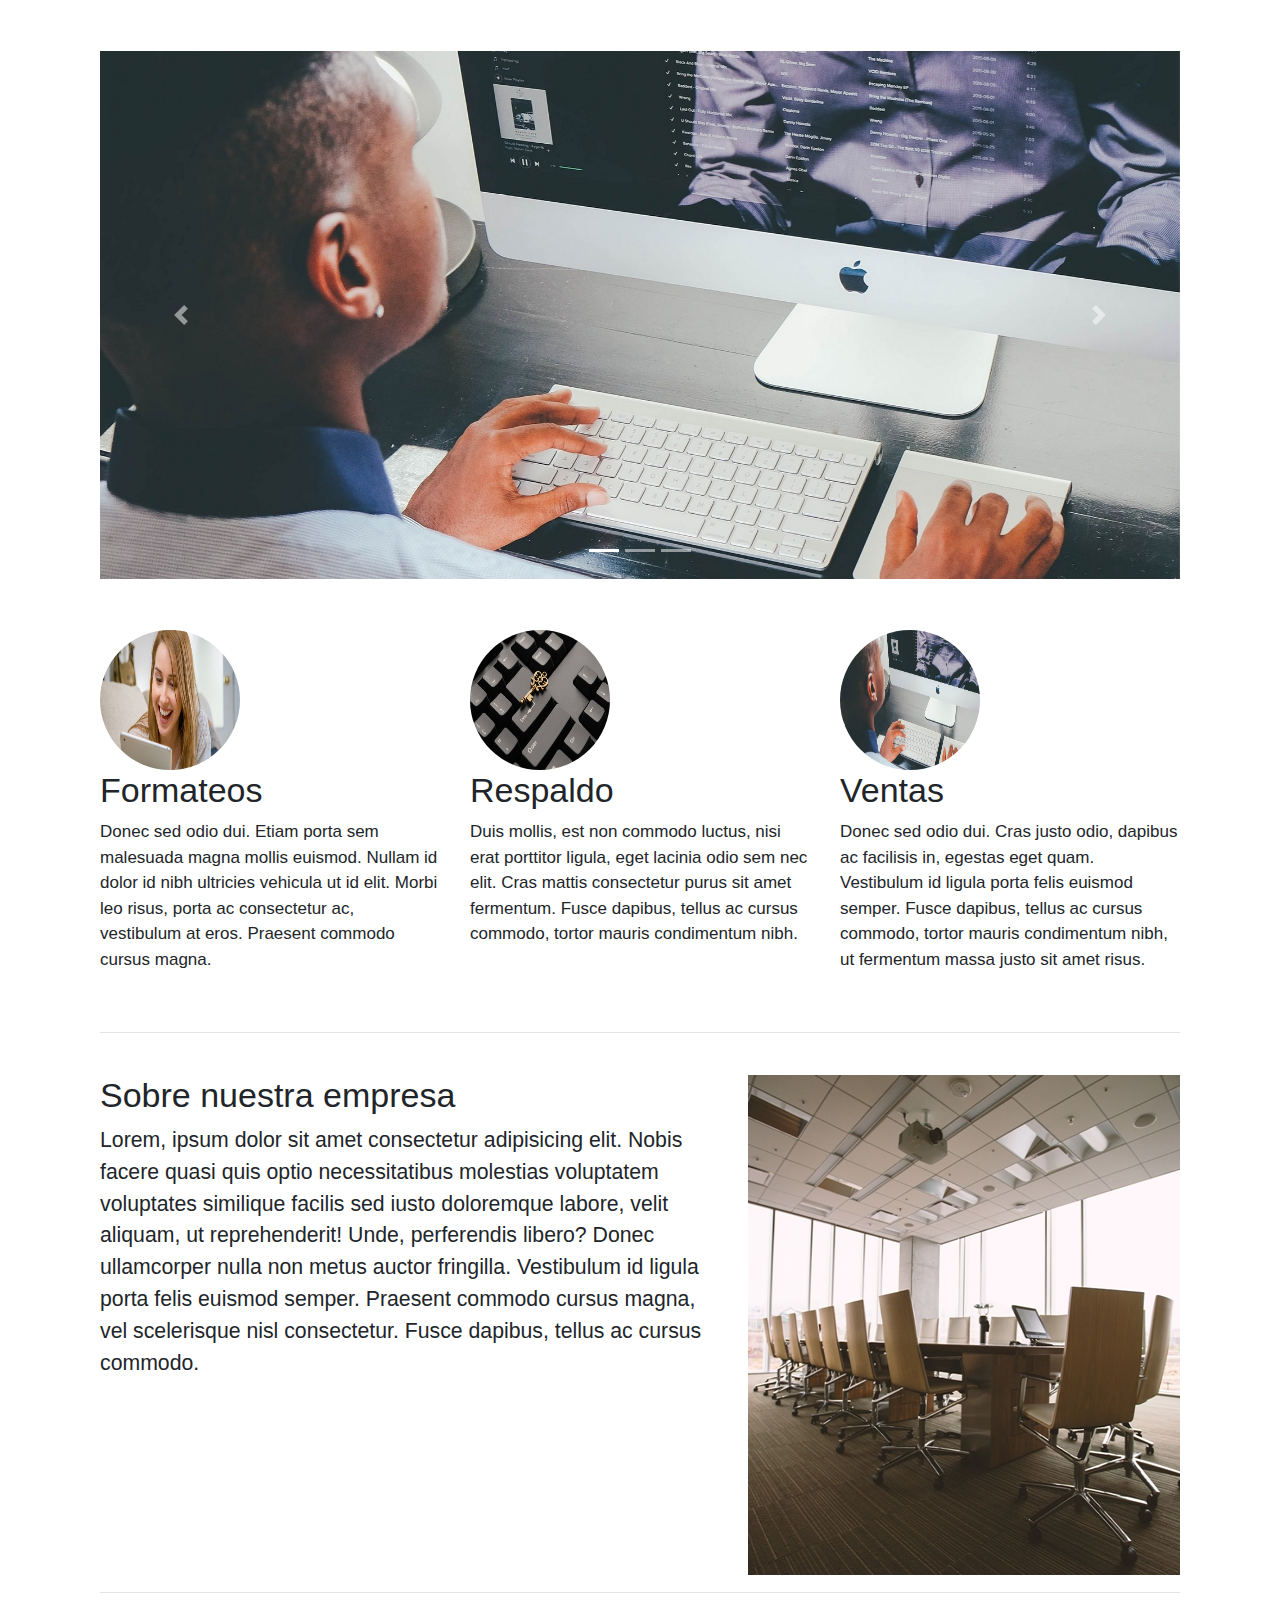
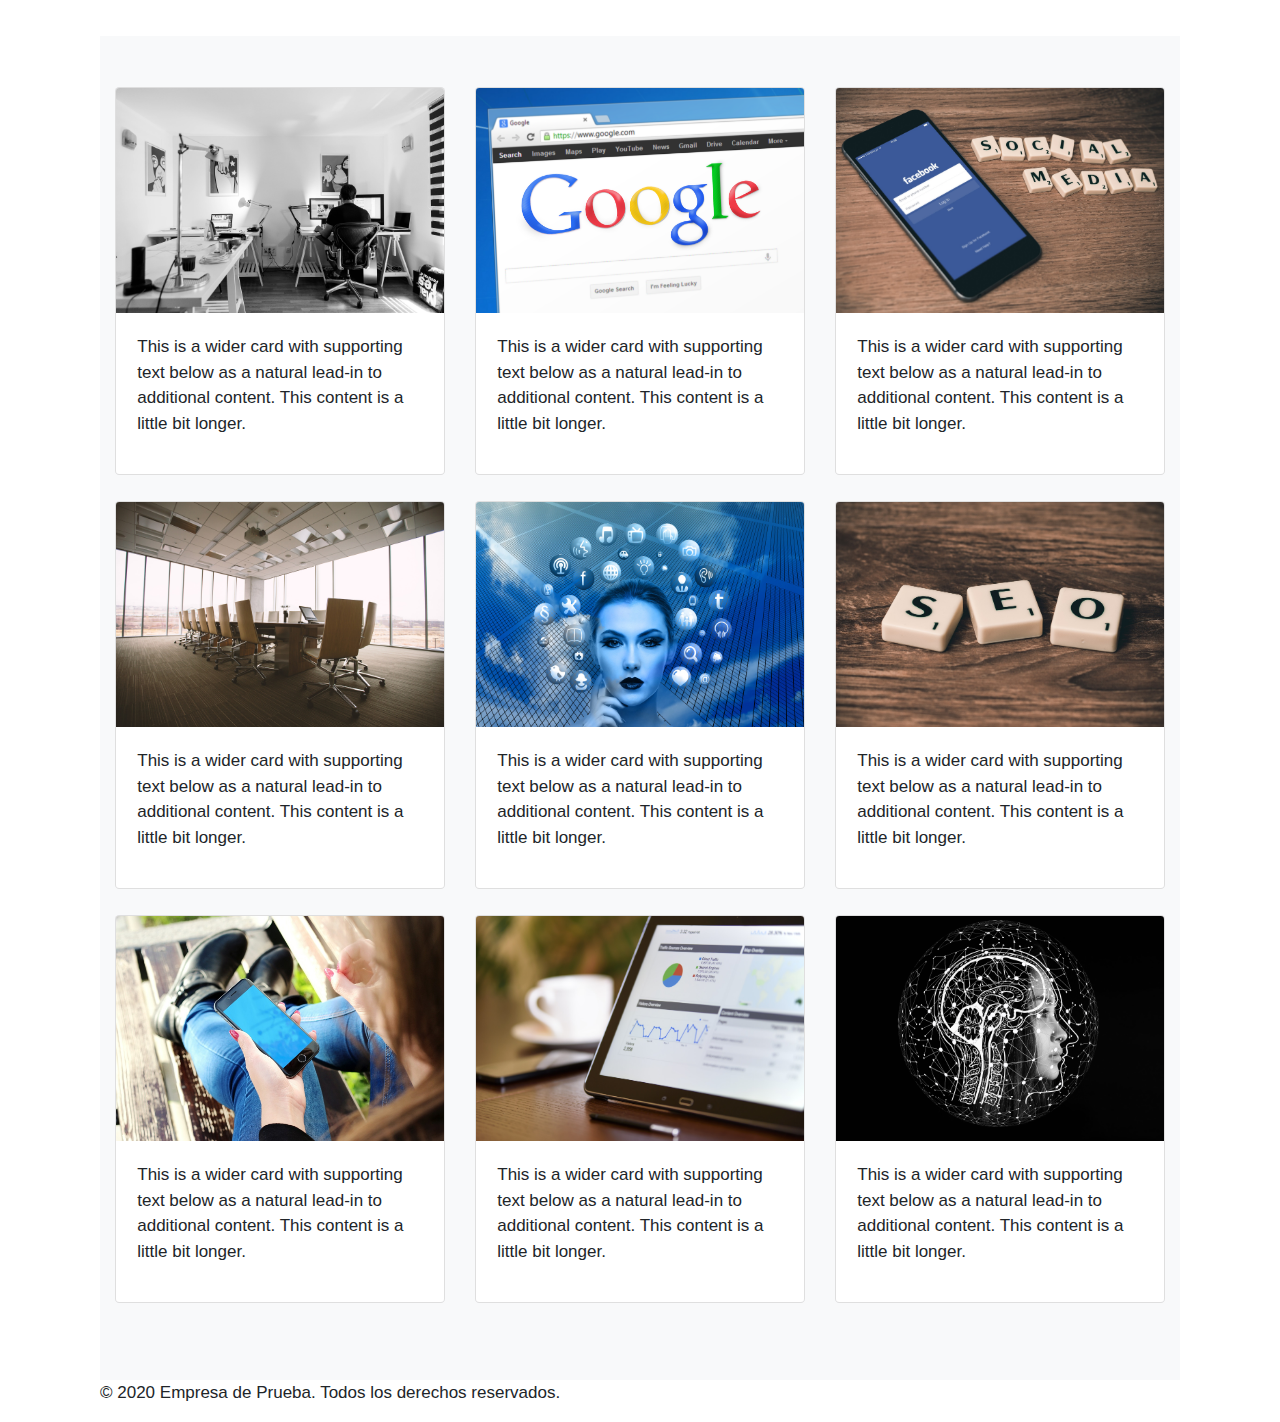
==== OnePage/index.html @ 89d84ac0 "onepage" ====
<html lang="en">
    <head>

        <meta charset="utf-8">
        <meta name="viewport" content="width=device-width, initial-scale=1, shrink-to-fit=no">
        <meta name="description" content="">
        <meta name="author" content="">
        <link rel="stylesheet" href="css/normalize.css">
        <link rel="stylesheet" href="css/style.css">
        <link rel="stylesheet" href="css/footer.css">
        <link rel="stylesheet" href="Bootstrap/bootstrap.min.css">

        <title>Empresa de prueba</title>

        <link rel="canonical" href="">

    </head>

  <body>

    <br><br>
    <main role="main container">     

      <div id="myCarousel" class="carousel slide container" data-ride="carousel">       
      <div class="container marketing">


        <!-- BANNER -->
        <div id="carouselExampleIndicators" class="carousel slide" data-ride="carousel">
            <ol class="carousel-indicators">
            <li data-target="#carouselExampleIndicators" data-slide-to="0" class="active"></li>
            <li data-target="#carouselExampleIndicators" data-slide-to="1"></li>
            <li data-target="#carouselExampleIndicators" data-slide-to="2"></li>
            </ol>
            <div class="carousel-inner">
            <div class="carousel-item active">
                <img src="images/banner_1.jpg" class="d-block w-100" alt="...">
            </div>
            <div class="carousel-item">
                <img src="images/banner_2.jpg" class="d-block w-100" alt="...">
            </div>
            <div class="carousel-item">
                <img src="images/banner_3.jpg" class="d-block w-100" alt="...">
            </div>
            </div>

            <a class="carousel-control-prev" href="#carouselExampleIndicators" role="button" data-slide="prev">
            <span class="carousel-control-prev-icon" aria-hidden="true"></span>
            <span class="sr-only">Previous</span>
            </a>
            <a class="carousel-control-next" href="#carouselExampleIndicators" role="button" data-slide="next">
            <span class="carousel-control-next-icon" aria-hidden="true"></span>
            <span class="sr-only">Next</span>
            </a>
        </div>

        <br><br>

        <!--columnas -->
        <div class="row">
          <div class="col-lg-4">
            <img class="rounded-circle" src="images/banner_3.jpg" alt="Generic placeholder image" width="140" height="140">
            <h2>Formateos</h2>
            <p>Donec sed odio dui. Etiam porta sem malesuada magna mollis euismod. Nullam id dolor id nibh ultricies vehicula ut id elit. Morbi leo risus, porta ac consectetur ac, vestibulum at eros. Praesent commodo cursus magna.</p>
          </div>
          <div class="col-lg-4">
            <img class="rounded-circle" src="images/banner_2.jpg" alt="Generic placeholder image" width="140" height="140">
            <h2>Respaldo</h2>
            <p>Duis mollis, est non commodo luctus, nisi erat porttitor ligula, eget lacinia odio sem nec elit. Cras mattis consectetur purus sit amet fermentum. Fusce dapibus, tellus ac cursus commodo, tortor mauris condimentum nibh.</p>
          </div>
          <div class="col-lg-4">
            <img class="rounded-circle" src="images/banner_1.jpg" alt="Generic placeholder image" width="140" height="140">
            <h2>Ventas</h2>
            <p>Donec sed odio dui. Cras justo odio, dapibus ac facilisis in, egestas eget quam. Vestibulum id ligula porta felis euismod semper. Fusce dapibus, tellus ac cursus commodo, tortor mauris condimentum nibh, ut fermentum massa justo sit amet risus.</p>
          </div>
        </div>


        <br>

        <hr class="featurette-divider">
        <br>


        <div class="row featurette">
          <div class="col-md-7">
            <h2 class="featurette-heading">Sobre nuestra empresa</h2>
            <p class="lead">Lorem, ipsum dolor sit amet consectetur adipisicing elit. Nobis facere quasi quis optio necessitatibus molestias voluptatem voluptates similique facilis sed iusto doloremque labore, velit aliquam, ut reprehenderit! Unde, perferendis libero? Donec ullamcorper nulla non metus auctor fringilla. Vestibulum id ligula porta felis euismod semper. Praesent commodo cursus magna, vel scelerisque nisl consectetur. Fusce dapibus, tellus ac cursus commodo.</p>
          </div>
          <div class="col-md-5">
            <img class="featurette-image img-fluid mx-auto" data-src="holder.js/500x500/auto" alt="500x500" src="images/empresa.jpg" data-holder-rendered="true" style="width: 500px; height: 500px;">
          </div>
        </div>

        <hr class="featurette-divider">

        <br>

        <!--imagenes-->
        
        <div class="album py-5 bg-light">
            <div class="container">
    
              <div class="row">
                <div class="col-md-4">
                  <div class="card mb-4 box-shadow">
                    <img class="card-img-top" alt="Thumbnail [100%x225]" style="height: 225px; width: 100%; display: block;" src="images/album/1.jpg" data-holder-rendered="true">
                    <div class="card-body">
                      <p class="card-text">This is a wider card with supporting text below as a natural lead-in to additional content. This content is a little bit longer.</p>
                      <div class="d-flex justify-content-between align-items-center">
                        <div class="btn-group">
                        </div>
                      </div>
                    </div>
                  </div>
                </div>
                <div class="col-md-4">
                  <div class="card mb-4 box-shadow">
                    <img class="card-img-top"  alt="Thumbnail [100%x225]" src="images/album/2.png" data-holder-rendered="true" style="height: 225px; width: 100%; display: block;">
                    <div class="card-body">
                      <p class="card-text">This is a wider card with supporting text below as a natural lead-in to additional content. This content is a little bit longer.</p>
                      <div class="d-flex justify-content-between align-items-center">
                        <div class="btn-group">
                        </div>
                      </div>
                    </div>
                  </div>
                </div>
                <div class="col-md-4">
                  <div class="card mb-4 box-shadow">
                    <img class="card-img-top"  alt="Thumbnail [100%x225]" src="images/album/3.jpg" data-holder-rendered="true" style="height: 225px; width: 100%; display: block;">
                    <div class="card-body">
                      <p class="card-text">This is a wider card with supporting text below as a natural lead-in to additional content. This content is a little bit longer.</p>
                      <div class="d-flex justify-content-between align-items-center">
                        <div class="btn-group">
                        </div>
                      </div>
                    </div>
                  </div>
                </div>
    
                <div class="col-md-4">
                  <div class="card mb-4 box-shadow">
                    <img class="card-img-top" alt="Thumbnail [100%x225]" src="images/album/4.jpg" data-holder-rendered="true" style="height: 225px; width: 100%; display: block;">
                    <div class="card-body">
                      <p class="card-text">This is a wider card with supporting text below as a natural lead-in to additional content. This content is a little bit longer.</p>
                      <div class="d-flex justify-content-between align-items-center">
                        <div class="btn-group">
                        </div>
                      </div>
                    </div>
                  </div>
                </div>
                <div class="col-md-4">
                  <div class="card mb-4 box-shadow">
                    <img class="card-img-top" alt="Thumbnail [100%x225]" src="images/album/5.jpg" data-holder-rendered="true" style="height: 225px; width: 100%; display: block;">
                    <div class="card-body">
                      <p class="card-text">This is a wider card with supporting text below as a natural lead-in to additional content. This content is a little bit longer.</p>
                      <div class="d-flex justify-content-between align-items-center">
                        <div class="btn-group">
                        </div>
                      </div>
                    </div>
                  </div>
                </div>
                <div class="col-md-4">
                  <div class="card mb-4 box-shadow">
                    <img class="card-img-top" alt="Thumbnail [100%x225]" src="images/album/6.jpg" data-holder-rendered="true" style="height: 225px; width: 100%; display: block;">
                    <div class="card-body">
                      <p class="card-text">This is a wider card with supporting text below as a natural lead-in to additional content. This content is a little bit longer.</p>
                      <div class="d-flex justify-content-between align-items-center">
                        <div class="btn-group">
                        </div>
                      </div>
                    </div>
                  </div>
                </div>
    
                <div class="col-md-4">
                  <div class="card mb-4 box-shadow">
                    <img class="card-img-top"  alt="Thumbnail [100%x225]" src="images/album/7.jpg" data-holder-rendered="true" style="height: 225px; width: 100%; display: block;">
                    <div class="card-body">
                      <p class="card-text">This is a wider card with supporting text below as a natural lead-in to additional content. This content is a little bit longer.</p>
                      <div class="d-flex justify-content-between align-items-center">
                        <div class="btn-group">
                        </div>
                      </div>
                    </div>
                  </div>
                </div>
                <div class="col-md-4">
                  <div class="card mb-4 box-shadow">
                    <img class="card-img-top"  alt="Thumbnail [100%x225]" src="images/album/8.jpg" data-holder-rendered="true" style="height: 225px; width: 100%; display: block;">
                    <div class="card-body">
                      <p class="card-text">This is a wider card with supporting text below as a natural lead-in to additional content. This content is a little bit longer.</p>
                      <div class="d-flex justify-content-between align-items-center">
                        <div class="btn-group">
                        </div>
                      </div>
                    </div>
                  </div>
                </div>
                <div class="col-md-4">
                  <div class="card mb-4 box-shadow">
                    <img class="card-img-top" alt="Thumbnail [100%x225]" src="images/album/9.jpg" data-holder-rendered="true" style="height: 225px; width: 100%; display: block;">
                    <div class="card-body">
                      <p class="card-text">This is a wider card with supporting text below as a natural lead-in to additional content. This content is a little bit longer.</p>
                      <div class="d-flex justify-content-between align-items-center">
                        <div class="btn-group">
                        </div>
                      </div>
                    </div>
                  </div>
                </div>
              </div>
            </div>
          </div>



      </div><!-- container -->

      <!-- FOOTER -->
      <footer class="container">
        <p>© 2020 Empresa de Prueba. Todos los derechos reservados. </p>
      </footer>
    </main>
  

<svg xmlns="http://www.w3.org/2000/svg" width="500" height="500" viewBox="0 0 500 500" preserveAspectRatio="none" style="display: none; visibility: hidden; position: absolute; top: -100%; left: -100%;"><defs><style type="text/css"></style></defs><text x="0" y="25" style="font-weight:bold;font-size:25pt;font-family:Arial, Helvetica, Open Sans, sans-serif">500x500</text></svg></body></html>
---- OnePage/css/style.css ----
@import url('https://fonts.googleapis.com/css?family=Oswald&display=swap'); /* Importa un tipo de letra desde la web */

html
{
    font-size: 17px;
}

#tabla /* El símbolo '#' es para referirse a identificadores */
{
    color: blue;
}


.carta {
    box-shadow: 0 4px 8px 0 rgba(0, 0, 0, 0.2);
    transition: 0.3s;
    padding: 30px;
    background-color: white;
    margin-bottom: 30px;
    
  }

  .carta:hover {
    box-shadow: 2px 10px 16px 2px rgba(0, 0, 0, 0.2);
  }

  .imagen-en-carta{
    padding: 30px;
    background-color: white;
    border:1px solid red;
  }

.fondo-gris{
    background-color: rgb(241, 241, 241);
}

.centrar
{
    display: flex;
    justify-content: center;
    align-items: center;
} 


#categorias > div{
    align-items: center;
}

.margen_seccion
{
    margin-bottom: 70px;
}


@media only screen and (min-width: 1600px) {
    .ancho
{
    width: 990px !important;
}

}

@media only screen and (min-width: 1201px) and (max-width:1599px) {
    .ancho
    {
        width: 700px !important;
    }
}

@media only screen and (min-width: 992px) and (max-width:1200px) {
    .ancho
    {
        width: 500px !important;
    }
}
---- OnePage/css/footer.css ----
.footerh
{
    margin-top:50px;
    background-image: url('../Images/abstract.png');
    background-repeat: no-repeat;
    width: 100%;
    height: 100px;
     
}

.texto_derecha
{
    text-align: right;
}
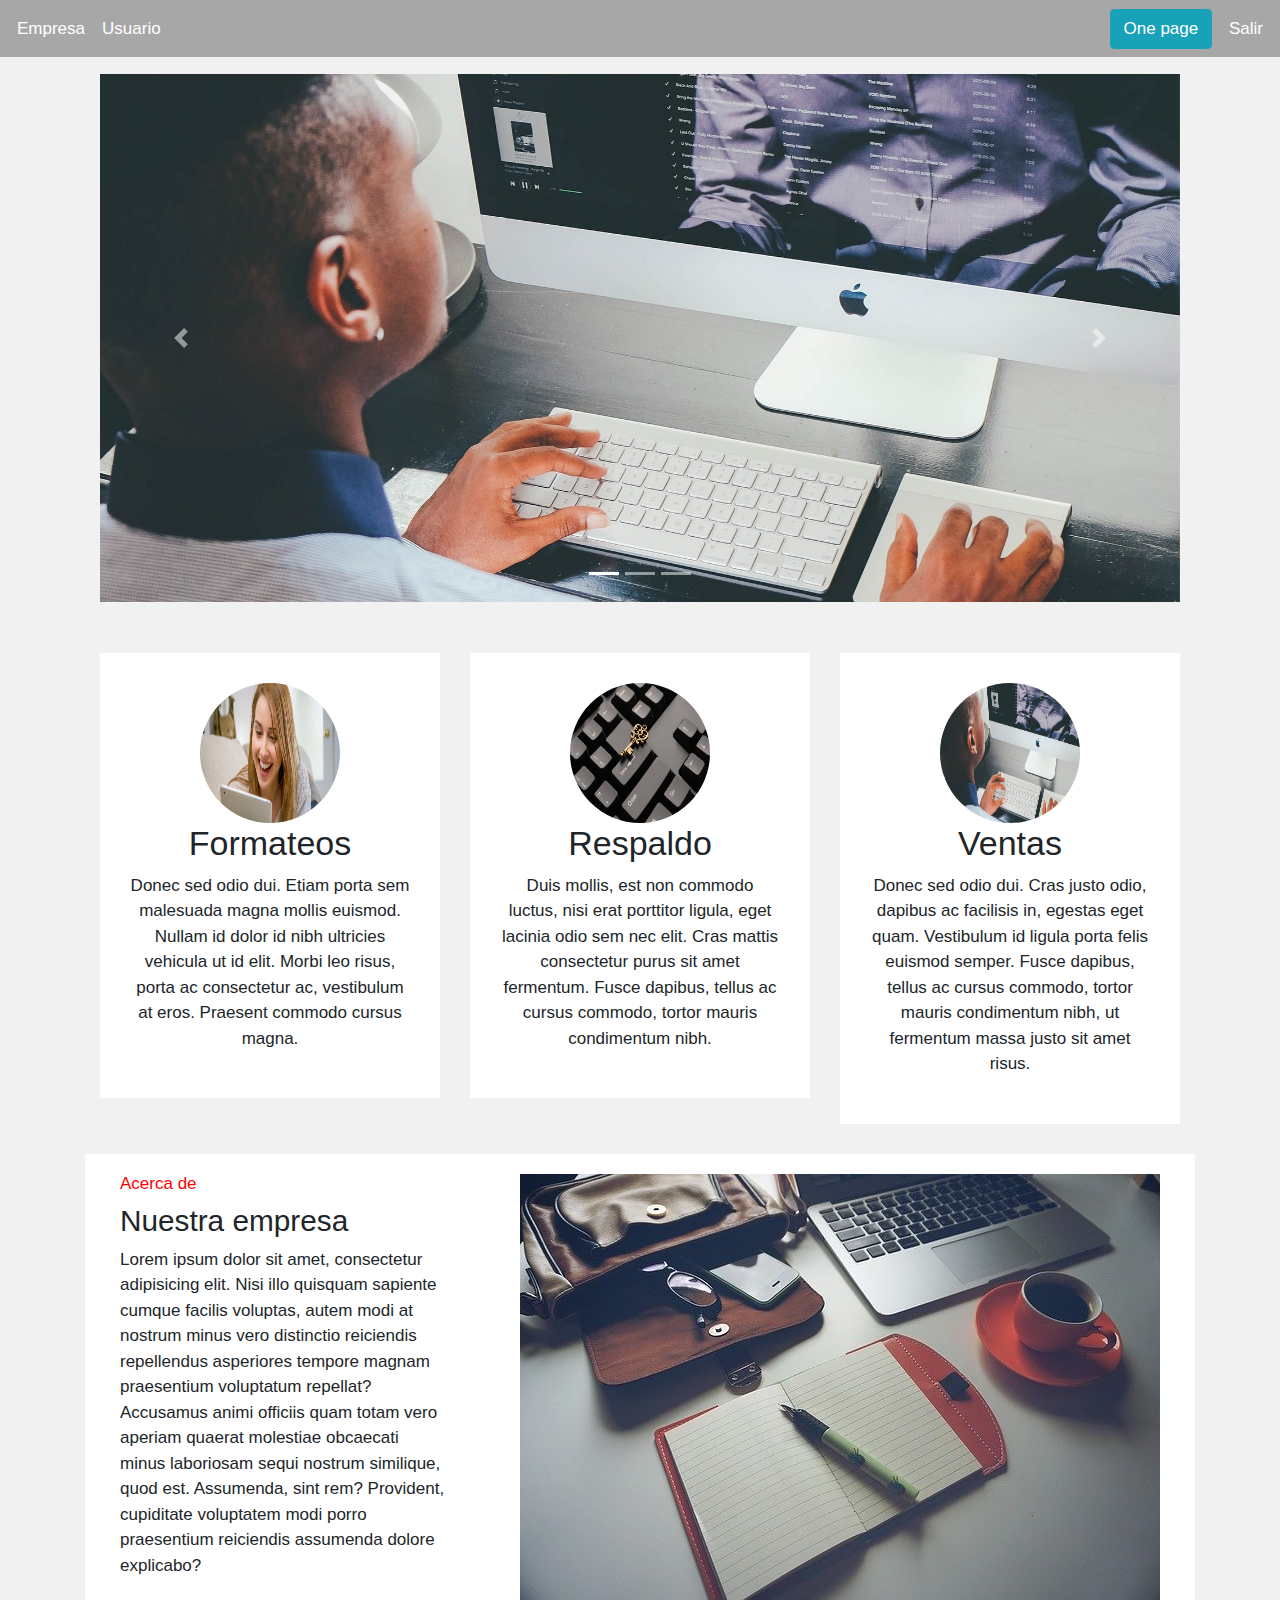
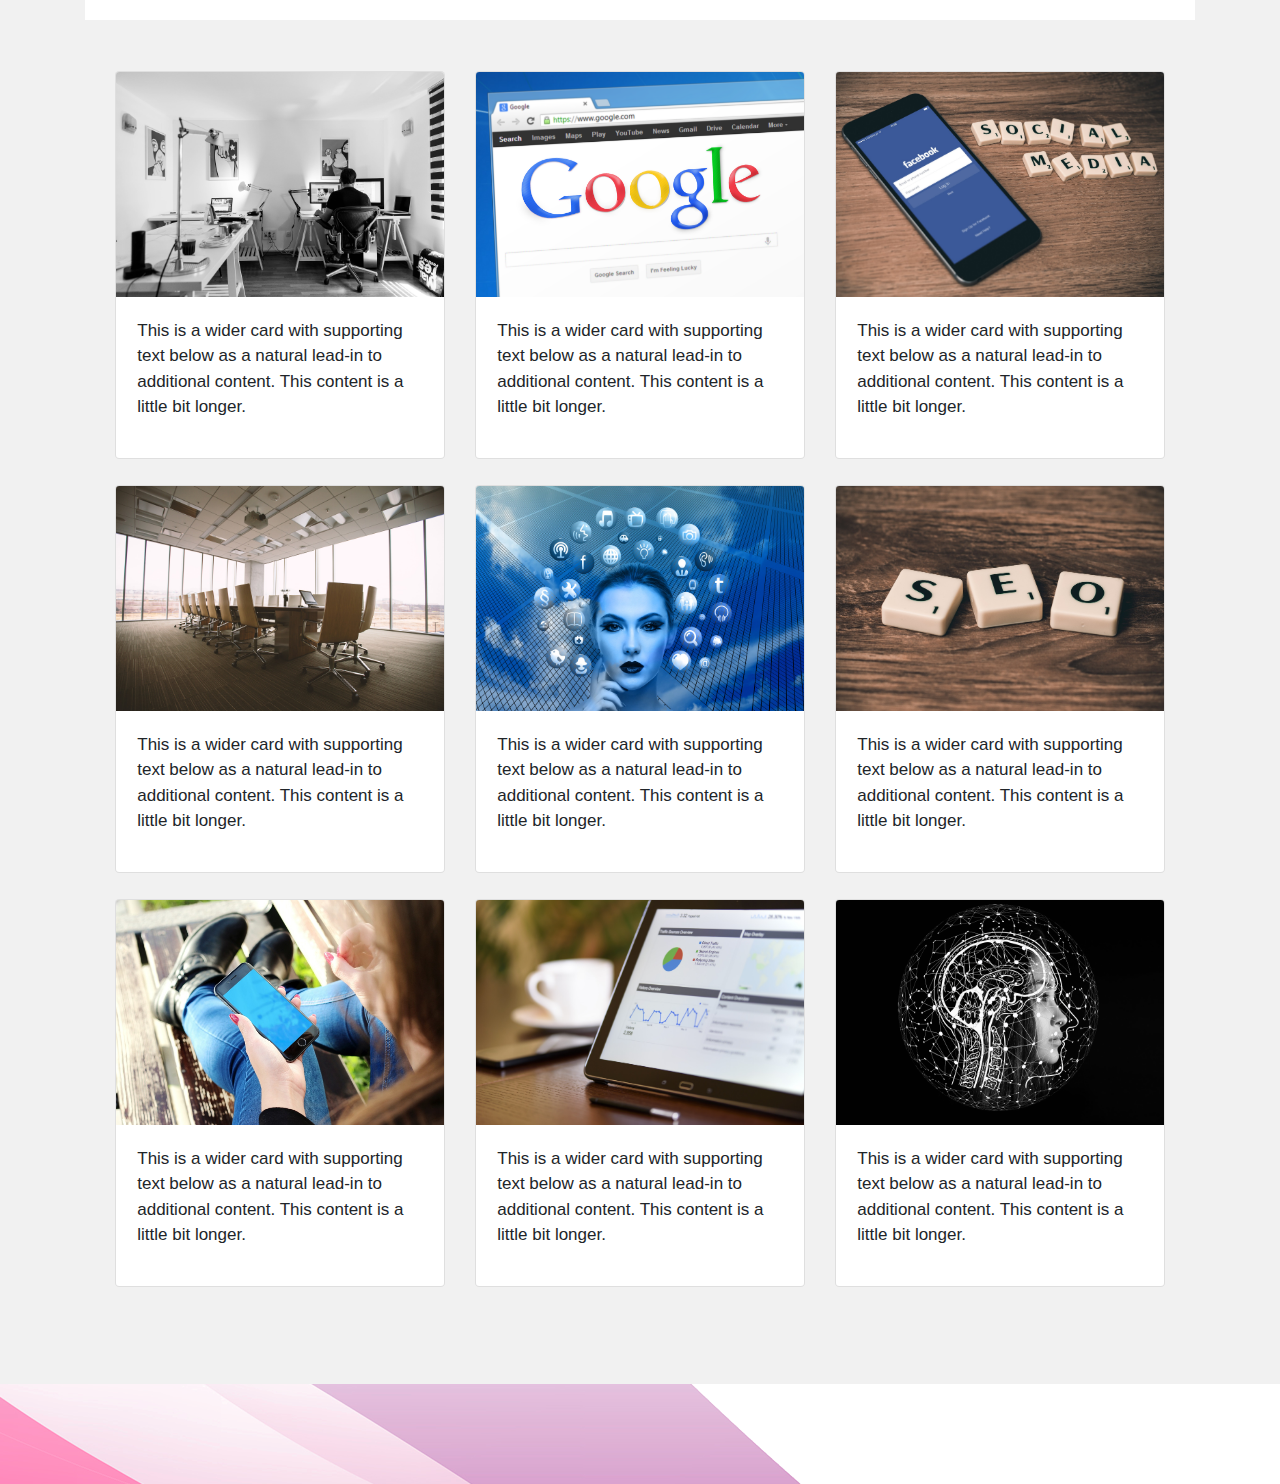
==== commit ba6ce756: "muuuuuchas cosas 1" ====
--- a/OnePage/index.html
+++ b/OnePage/index.html
@@ -5,11 +5,15 @@
         <meta name="viewport" content="width=device-width, initial-scale=1, shrink-to-fit=no">
         <meta name="description" content="">
         <meta name="author" content="">
-        <link rel="stylesheet" href="css/normalize.css">
-        <link rel="stylesheet" href="css/style.css">
-        <link rel="stylesheet" href="css/footer.css">
-        <link rel="stylesheet" href="Bootstrap/bootstrap.min.css">
-
+        <link rel="stylesheet" href="../css/normalize.css">
+        <link rel="stylesheet" href="../css/style.css">
+        <link rel="stylesheet" href="../css/footer.css">
+        <link rel="stylesheet" href="../Bootstrap/bootstrap.min.css">
+ <!--font awesome-->
+ <link rel="stylesheet" href="https://use.fontawesome.com/releases/v5.5.0/css/all.css"
+ integrity="sha384-B4dIYHKNBt8Bc12p+WXckhzcICo0wtJAoU8YZTY5qE0Id1GSseTk6S+L3BlXeVIU" crossorigin="anonymous">
+<link rel="stylesheet" href="https://use.fontawesome.com/releases/v5.5.0/css/all.css"
+ integrity="sha384-B4dIYHKNBt8Bc12p+WXckhzcICo0wtJAoU8YZTY5qE0Id1GSseTk6S+L3BlXeVIU" crossorigin="anonymous">
         <title>Empresa de prueba</title>
 
         <link rel="canonical" href="">
@@ -17,16 +21,38 @@
     </head>
 
   <body>
-
-    <br><br>
+<!-- Navegador-->
+<nav class="navbar navbar-expand-lg mb-3" style="background-color: rgb(167, 167, 167);">
+  <a class="nav-item mr-3" style="color: white !important" href="#">Empresa</a>
+  <button class="navbar-toggler" type="button" data-toggle="collapse" data-target="#navbarSupportedContent"
+    aria-controls="navbarSupportedContent" aria-expanded="false" aria-label="Toggle navigation">
+    <span class="navbar-toggler-icon"></span>
+  </button>
+
+  <div class="collapse navbar-collapse" id="navbarSupportedContent">
+    <ul class="navbar-nav mr-auto">
+      <li class="nav-item" style="color: white !important">
+        Usuario
+      </li>
+    </ul>
+    <form class="form-inline my-2 my-lg-0">
+      <a  href="../OnePage/index.html">
+        <button class="btn btn-info my-2 my-sm-0 mr-3" type="button">One page</button>
+      </a>
+      <a href="../index.html" style="color: white !important">Salir</a>
+      
+    </form>
+  </div>
+</nav>
+    
     <main role="main container">     
 
       <div id="myCarousel" class="carousel slide container" data-ride="carousel">       
-      <div class="container marketing">
+      <div class="container marketing mb-3">
 
 
         <!-- BANNER -->
-        <div id="carouselExampleIndicators" class="carousel slide" data-ride="carousel">
+        <div id="carouselExampleIndicators" class="carousel slide mb-5" data-ride="carousel">
             <ol class="carousel-indicators">
             <li data-target="#carouselExampleIndicators" data-slide-to="0" class="active"></li>
             <li data-target="#carouselExampleIndicators" data-slide-to="1"></li>
@@ -54,51 +80,64 @@
             </a>
         </div>
 
-        <br><br>
+       
 
         <!--columnas -->
         <div class="row">
-          <div class="col-lg-4">
-            <img class="rounded-circle" src="images/banner_3.jpg" alt="Generic placeholder image" width="140" height="140">
-            <h2>Formateos</h2>
-            <p>Donec sed odio dui. Etiam porta sem malesuada magna mollis euismod. Nullam id dolor id nibh ultricies vehicula ut id elit. Morbi leo risus, porta ac consectetur ac, vestibulum at eros. Praesent commodo cursus magna.</p>
-          </div>
-          <div class="col-lg-4">
+          <div class="col-lg-4 centrar-horizontal">
+            <div class="carta-one-page-superiores">
+              <img class="rounded-circle" src="images/banner_3.jpg" alt="Generic placeholder image" width="140" height="140">
+              <h2>Formateos</h2>
+              <p>Donec sed odio dui. Etiam porta sem malesuada magna mollis euismod. Nullam id dolor id nibh ultricies vehicula ut id elit. Morbi leo risus, porta ac consectetur ac, vestibulum at eros. Praesent commodo cursus magna.</p>
+            </div>
+            
+          </div>
+          <div class="col-lg-4 centrar-horizontal">
+            <div class="carta-one-page-superiores">
             <img class="rounded-circle" src="images/banner_2.jpg" alt="Generic placeholder image" width="140" height="140">
             <h2>Respaldo</h2>
             <p>Duis mollis, est non commodo luctus, nisi erat porttitor ligula, eget lacinia odio sem nec elit. Cras mattis consectetur purus sit amet fermentum. Fusce dapibus, tellus ac cursus commodo, tortor mauris condimentum nibh.</p>
           </div>
-          <div class="col-lg-4">
+          </div>
+          <div class="col-lg-4 centrar-horizontal">
+            <div class="carta-one-page-superiores">
             <img class="rounded-circle" src="images/banner_1.jpg" alt="Generic placeholder image" width="140" height="140">
             <h2>Ventas</h2>
             <p>Donec sed odio dui. Cras justo odio, dapibus ac facilisis in, egestas eget quam. Vestibulum id ligula porta felis euismod semper. Fusce dapibus, tellus ac cursus commodo, tortor mauris condimentum nibh, ut fermentum massa justo sit amet risus.</p>
           </div>
-        </div>
-
-
-        <br>
-
-        <hr class="featurette-divider">
-        <br>
-
-
-        <div class="row featurette">
-          <div class="col-md-7">
-            <h2 class="featurette-heading">Sobre nuestra empresa</h2>
-            <p class="lead">Lorem, ipsum dolor sit amet consectetur adipisicing elit. Nobis facere quasi quis optio necessitatibus molestias voluptatem voluptates similique facilis sed iusto doloremque labore, velit aliquam, ut reprehenderit! Unde, perferendis libero? Donec ullamcorper nulla non metus auctor fringilla. Vestibulum id ligula porta felis euismod semper. Praesent commodo cursus magna, vel scelerisque nisl consectetur. Fusce dapibus, tellus ac cursus commodo.</p>
-          </div>
-          <div class="col-md-5">
-            <img class="featurette-image img-fluid mx-auto" data-src="holder.js/500x500/auto" alt="500x500" src="images/empresa.jpg" data-holder-rendered="true" style="width: 500px; height: 500px;">
-          </div>
-        </div>
-
-        <hr class="featurette-divider">
-
-        <br>
+          </div>
+        </div>
+
+
+       
+
+       
+       
+
+
+       
+
+
+        <div id="nosotros mb-3">
+          <div class="row carta-one-page">
+            <div class="col-sm-12 col-md-12 col-lg-4 ">
+              <h6 style="color: red;">Acerca de</h6>
+              <h3>Nuestra empresa</h3>
+              <p>Lorem ipsum dolor sit amet, consectetur adipisicing elit. Nisi illo quisquam sapiente cumque facilis voluptas, autem modi at nostrum minus vero distinctio reiciendis repellendus asperiores tempore magnam praesentium voluptatum repellat?Accusamus animi officiis quam totam vero aperiam quaerat molestiae obcaecati minus laboriosam sequi nostrum similique, quod est. Assumenda, sint rem? Provident, cupiditate voluptatem modi porro praesentium reiciendis assumenda dolore explicabo?</p>
+            </div>
+            <div class="col-lg-8 ocultar-imagen-nosotros imagen-nosotros-centrar" >
+              <img class="float-right size-imagen" src="../Images/about-us.jpg">
+            </div>
+          </div>
+        </div>
+
+      
+
+        
 
         <!--imagenes-->
         
-        <div class="album py-5 bg-light">
+        <div class="album py-5">
             <div class="container">
     
               <div class="row">
@@ -220,11 +259,28 @@
 
       </div><!-- container -->
 
-      <!-- FOOTER -->
-      <footer class="container">
-        <p>© 2020 Empresa de Prueba. Todos los derechos reservados. </p>
-      </footer>
+      <!-- pie de pagina -->
+  
     </main>
+
+    <footer class="footerh">
+      <div class="row">
+        <div class="col-md-6 col-lg-7">
   
-
-<svg xmlns="http://www.w3.org/2000/svg" width="500" height="500" viewBox="0 0 500 500" preserveAspectRatio="none" style="display: none; visibility: hidden; position: absolute; top: -100%; left: -100%;"><defs><style type="text/css"></style></defs><text x="0" y="25" style="font-weight:bold;font-size:25pt;font-family:Arial, Helvetica, Open Sans, sans-serif">500x500</text></svg></body></html>+        </div>
+        <div class="col-sm-12 col-md-6 col-lg-4 centrar margen-icono-footer">
+          <i class="fab fa-facebook-f fa-2x  icono-footer-circular-face"></i>
+          <i class="fab fa-twitter fa-2x  icono-footer-circular-tw"></i>
+          <i class="fab fa-instagram fa-2x  icono-footer-circular-insta"></i>
+          <i class="fab fa-snapchat-ghost fa-2x icono-footer-circular-snapchat"></i>
+        </div>
+      </div>
+    </footer>
+   <!-- Archivos JS -->
+   <script type="text/javascript" src="../JS/jquery-3.4.1.min.js"></script>
+   <script src="https://cdn.jsdelivr.net/npm/popper.js@1.16.0/dist/umd/popper.min.js"
+     integrity="sha384-Q6E9RHvbIyZFJoft+2mJbHaEWldlvI9IOYy5n3zV9zzTtmI3UksdQRVvoxMfooAo"
+     crossorigin="anonymous"></script>
+   <script type="text/javascript" src="../Bootstrap/bootstrap.bundle.min.js"></script>
+
+</body></html>--- a/css/style.css
+++ b/css/style.css
@@ -0,0 +1,412 @@
+@import url('https://fonts.googleapis.com/css?family=Oswald&display=swap'); /* Importa un tipo de letra desde la web */
+
+html
+{
+    font-size: 17px;
+}
+
+#tabla /* El símbolo '#' es para referirse a identificadores */
+{
+    color: blue;
+}
+
+
+.carta {
+    box-shadow: 0 4px 8px 0 rgba(0, 0, 0, 0.2);
+    transition: 0.3s;
+    padding: 30px;
+    background-color: white;
+    margin-bottom: 30px;
+    
+  }
+
+  .carta:hover {
+    box-shadow: 2px 10px 16px 2px rgba(0, 0, 0, 0.2);
+  }
+
+
+  .carta-gradiente {
+    box-shadow: 0 4px 8px 0 rgba(0, 0, 0, 0.2);
+    transition: 0.3s;
+    padding: 30px;
+    /* background: rgb(245,245,249);
+background: linear-gradient(180deg, rgba(245,245,249,1) 0%, rgba(253,255,254,1) 46%, rgba(0,0,0,1) 100%); */
+background-color: white;
+    margin-bottom: 30px;
+    
+  }
+
+
+  .carta-one-page-superiores {
+   
+    transition: 0.3s;
+    padding: 30px;
+    background-color: white;
+    margin-bottom: 30px;
+    
+  }
+
+  .carta-gradiente:hover {
+    box-shadow: 2px 10px 16px 2px rgba(0, 0, 0, 0.2);
+  }
+
+
+  .carta-categoria {
+    /* transition: 0.3s; */
+    padding: 20px;
+    background-color: white;
+  }
+
+  .carta-one-page {
+    /* transition: 0.3s; */
+    padding: 20px;
+    background-color: white;
+  }
+
+  .card{
+      transition: 0.3s;
+  }
+
+  .card:hover {
+    box-shadow: 2px 10px 16px 2px rgba(0, 0, 0, 0.2);
+  }
+
+  .carta-forma-pago {
+    /* transition: 0.3s; */
+    padding: 12px;
+    background-color: white !important;
+  }
+
+  
+
+  .carta-categoria:hover {
+   background-color: #3483fa;
+  }
+
+.carta-categoria:hover >div > i{
+    color: white;
+} 
+
+.carta-categoria:hover >div > p{
+    color: white;
+} 
+.texto-gris{
+color: rgb(80, 80, 80);
+}
+
+a {
+    text-decoration: none !important;
+   
+  }
+
+.borde-derecha{
+    border-right: 0.08px solid rgb(207, 206, 206);
+}
+
+.borde-abajo{
+border-bottom:  0.08px solid rgb(207, 206, 206);
+}
+
+
+  .imagen-en-carta{
+    padding-bottom: 20px;
+    
+  }
+
+  .imagen-carta-categorias{
+      width: 200px;
+      height: 200px;
+  }
+
+/* .fondo-gris{
+    background-color: rgb(241, 241, 241);
+} */
+
+body{
+    background-color: rgb(241, 241, 241) !important;
+    overflow-x: hidden !important;
+    width:100%;
+}
+
+.azul{
+    color: #3483fa;
+}
+
+.centrar
+{
+    display: flex;
+    justify-content: center;
+    align-items: center;
+} 
+
+.centrar-horizontal
+{
+    text-align: center;
+} 
+
+
+.centrar-vertical
+{
+    display: flex;
+    align-items: center;
+} 
+
+
+
+
+#categorias > div{
+    align-items: center;
+}
+
+/* .margen_seccion
+{
+    margin-bottom: 70px;
+} */
+
+
+@media only screen and (min-width: 1600px) {
+    .ancho
+{
+    width: 990px !important;
+}
+
+}
+
+@media only screen and (min-width: 1201px) and (max-width:1599px) {
+    .ancho
+    {
+        width: 700px !important;
+    }
+    
+    .mostrar-titulo-carta{
+        display: none
+    }
+
+}
+
+@media only screen and (min-width: 992px) and (max-width:1200px) {
+    .ancho
+    {
+        width: 500px !important;
+    }
+
+    .mostrar-titulo-carta{
+        display: none
+    }
+}
+
+@media only screen and (max-width: 991px) {
+    .ocultar-imagen{
+        display: none !important;
+    }
+   
+        .ocultar-imagen-nosotros{
+            display: none !important;
+        }
+
+        .centrar-list{
+            text-align: center;
+        }
+
+        .navbar-toggler {
+           
+            border-color: rgb(167, 167, 167) !important;
+            
+        }
+      
+}
+
+
+@media only screen and (min-width: 992px) {
+    
+    .margen-info-responsive{
+        margin-left: 90px !important;
+    }
+      
+}
+
+@media only screen and (max-width: 1250px) {
+    .imagen-nosotros-centrar{
+        display: flex;
+        justify-content: center;
+    align-items: center;
+    }
+
+    .size-imagen{
+        width: 550px !important;
+       
+    }
+    /* .remove-all-margin-padding{
+        margin:20px ! important;
+        padding: 20px !important;
+        display: inline;
+
+        } */
+}
+
+.icono-circular{
+    /* border-radius: 200px 200px 200px 200px;
+-moz-border-radius: 200px 200px 200px 200px;
+-webkit-border-radius: 200px 200px 200px 200px; */
+padding: 20px;
+/* border:  0.08px solid rgb(180, 180, 180); */
+border:  0.5px solid rgb(223, 223, 223);
+color: #3483fa;
+}
+
+.letra-forma-pago{
+    font-size: 18px;
+}
+
+.letra-forma-pago-link{
+    font-size: 14px;
+}
+
+.margin-y-0{
+    margin-bottom:0px !important;  
+    margin-top: 0px !important;
+    margin-block-start:0px !important;
+    margin-block-end: 0px !important;
+    margin-inline-start: 0px !important;
+    margin-inline-end: 0px !important;
+}
+
+.margin-x-0{
+    margin-right: 0px !important;
+    margin-left: 0px !important;
+}
+
+/* .imagen-circular{
+    border-radius: 200px 200px 200px 200px;
+-moz-border-radius: 200px 200px 200px 200px;
+-webkit-border-radius: 200px 200px 200px 200px;
+border: 0px solid #000000;
+
+} */
+.ancho-banner{
+    height: 350px !important;
+    width: 100% !important;
+}
+
+
+.remove-margin-container{
+    margin-left:0px ! important;
+    margin-right: 0px !important;
+    padding: 0px !important;
+}
+
+.size-container{
+    width: 100%;
+}
+
+.flex-1{
+    display: flex;
+}
+
+.size-input{
+    width: 100% !important;
+}
+
+.estrella-seleccionada {
+    color: orange;
+  }
+
+  .estrella-no-seleccionada{
+    color: rgb(196, 196, 196);
+  }
+
+  .estrella-hover:hover > :last-child{
+    color: orange;
+  }
+
+  .titulo-filtros{
+    font-weight: bold;
+    font-size: 14px;
+  }
+
+  .letra-filtros{
+    font-size: 13px;
+    text-decoration: none !important;
+    color: black;
+  }
+
+
+  .hover-seleccion > div > span:hover{
+    color: orange !important;
+  }
+
+  .hover-seleccion > div > span> a:hover{
+    color: orange !important;
+  }
+
+  .filtros > div >span{
+      cursor: pointer;
+  }
+
+  .hover-seleccion > div > span{
+    cursor: pointer;
+  }
+
+  .filtros > p{
+    margin-block-start: 0px !important;
+    margin-block-end: 0px !important;
+    margin-inline-start: 0px !important;
+    margin-inline-end: 0px !important;
+    margin-bottom: 5px !important;
+  }
+
+  .hover-seleccion > p{
+    margin-block-start: 0px !important;
+    margin-block-end: 0px !important;
+    margin-inline-start: 0px !important;
+    margin-inline-end: 0px !important;
+    margin-bottom: 5px !important;
+  }
+
+  .filtros{
+    margin-bottom: 10px !important;
+    padding-left: 5px;
+  }
+
+  .hover-seleccion{
+    margin-bottom: 10px !important;
+    padding-left: 5px;
+  }
+
+  select > option{
+    font-size: 13px;
+  }
+
+  select{
+    font-size: 13px !important;
+  }
+
+  .linea-divisoria{
+      border-right: 2px solid #ddd;
+  }
+
+  .carta-resultados-busquedas {
+    
+   
+    padding-left: 10px;
+    padding-right: 20px;
+    padding-top: 20px;
+    background-color: white;
+    
+    
+  }
+
+  .imagen-size{
+      width: 300px;
+      height: 200px;
+  }
+
+  .linea-inferior-resultados-busquedas{
+      margin-bottom: 10px;
+      padding-bottom: 10px;
+      border-bottom: 2px solid #ddd;;
+  }
+
+.imagen-producto-prueba{
+    width: 100%;
+}--- a/css/footer.css
+++ b/css/footer.css
@@ -0,0 +1,93 @@
+.footerh {
+  margin-top: 20px;
+  background-image: url("../Images/abstract.png");
+  background-repeat: no-repeat;
+  width: 100%;
+  height: 100px;
+  background-color: white;
+ 
+  
+}
+
+.footer-panel{
+    margin-top: 20px;
+  background-image: url("../Images/abstract.png");
+  background-repeat: no-repeat;
+  width: 100%;
+  height: 100px;
+  background-color: white;
+  position:absolute; 
+  bottom:0; 
+  width:100%; 
+  
+}
+
+
+
+.texto_derecha {
+  text-align: right;
+}
+
+.margen-icono-footer {
+  margin-top: 20px;
+}
+
+.icono-footer-circular-face {
+  padding-bottom: 10px;
+  padding-top: 10px;
+  padding-left: 20px;
+  padding-right: 20px;
+  /* background-color: #3d5b99; */
+  color: #3d5b99;
+  transition: 0.3s;
+}
+
+.icono-footer-circular-face:hover {
+  background-color: #3d5b99;
+  color: white;
+}
+
+.icono-footer-circular-tw {
+  padding-bottom: 10px;
+  padding-top: 10px;
+  padding-left: 20px;
+  padding-right: 20px;
+  /* background-color: #3d5b99; */
+  color: #00aced;
+  transition: 0.3s;
+}
+
+.icono-footer-circular-tw:hover {
+  background-color: #00aced;
+  color: white;
+}
+
+.icono-footer-circular-insta {
+  padding-bottom: 10px;
+  padding-top: 10px;
+  padding-left: 20px;
+  padding-right: 20px;
+  /* background-color: #3d5b99; */
+  color: #e1306c;
+  transition: 0.3s;
+}
+
+.icono-footer-circular-insta:hover {
+  background-color: #e1306c;
+  color: white;
+}
+
+.icono-footer-circular-snapchat {
+  padding-bottom: 10px;
+  padding-top: 10px;
+  padding-left: 20px;
+  padding-right: 20px;
+  /* background-color: #3d5b99; */
+  color: #fffc00;
+  transition: 0.3s;
+}
+
+.icono-footer-circular-snapchat:hover {
+  background-color: #fffc00;
+  color: white;
+}
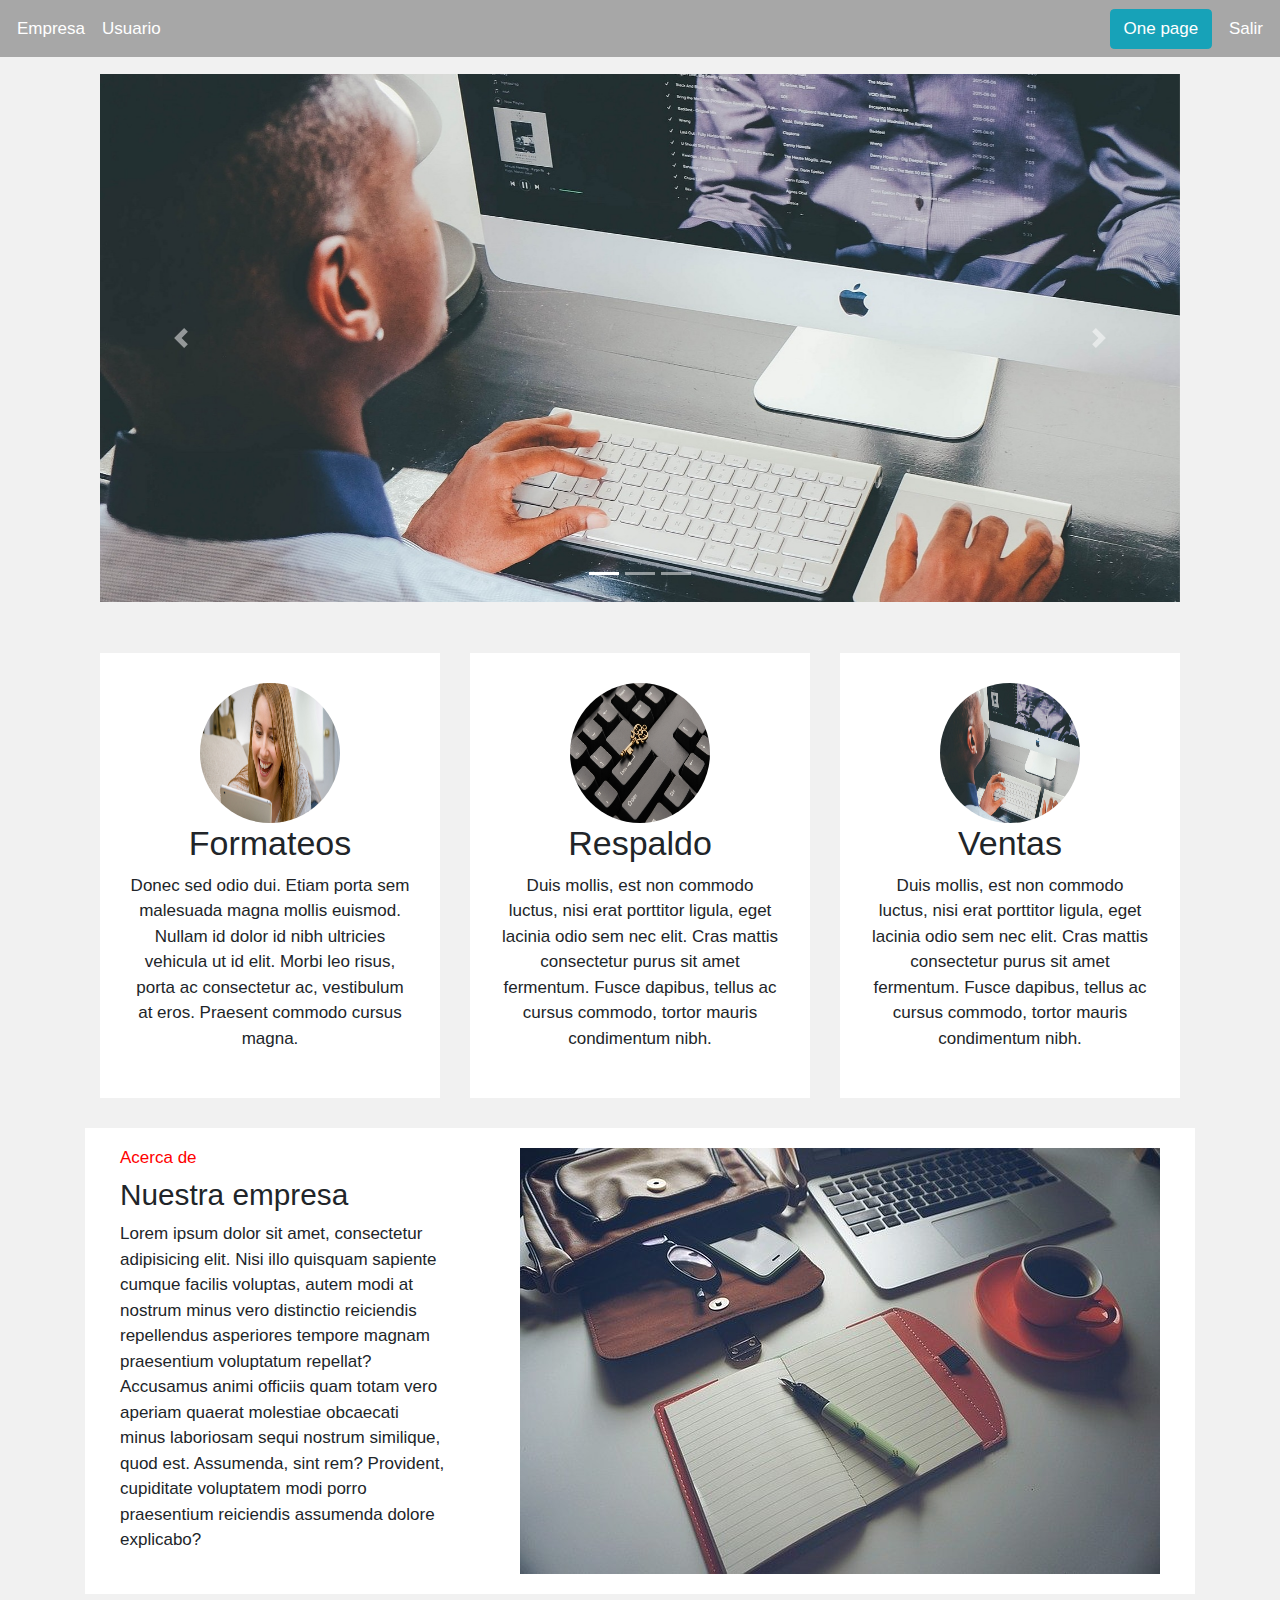
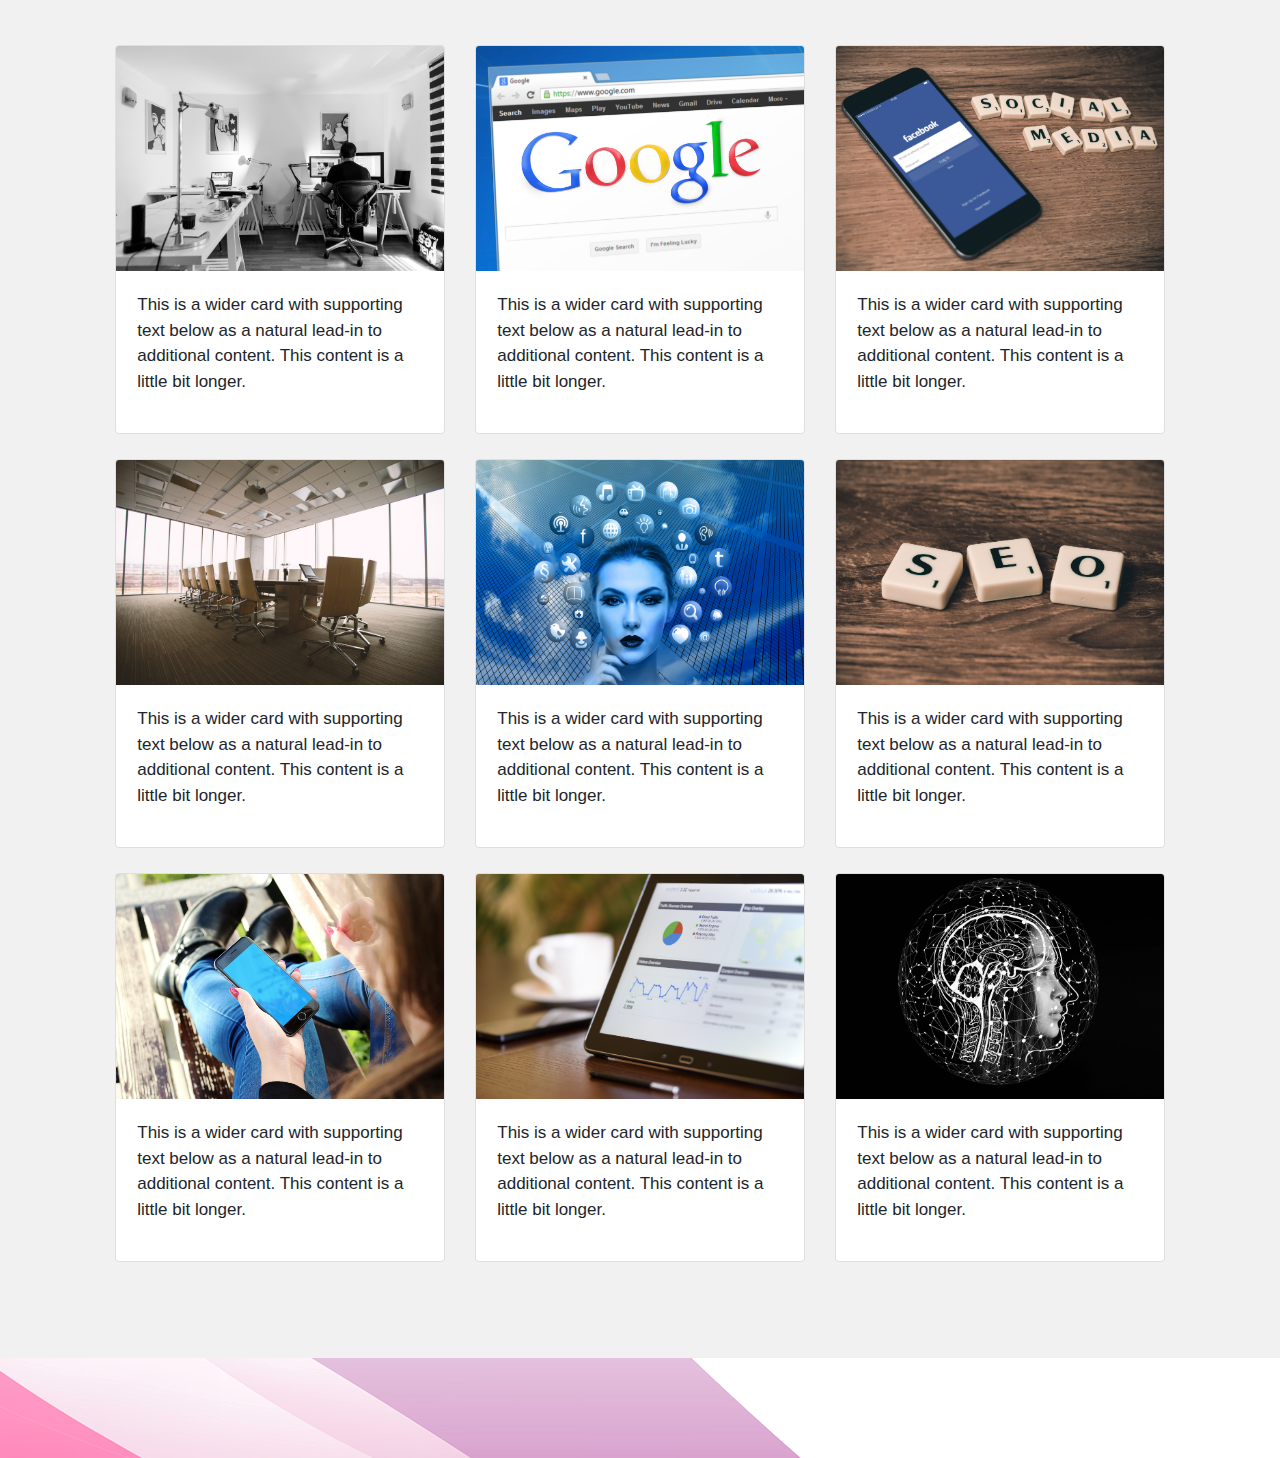
==== commit b428fbff: "cartas one page 1" ====
--- a/OnePage/index.html
+++ b/OnePage/index.html
@@ -103,7 +103,7 @@
             <div class="carta-one-page-superiores">
             <img class="rounded-circle" src="images/banner_1.jpg" alt="Generic placeholder image" width="140" height="140">
             <h2>Ventas</h2>
-            <p>Donec sed odio dui. Cras justo odio, dapibus ac facilisis in, egestas eget quam. Vestibulum id ligula porta felis euismod semper. Fusce dapibus, tellus ac cursus commodo, tortor mauris condimentum nibh, ut fermentum massa justo sit amet risus.</p>
+            <p>Duis mollis, est non commodo luctus, nisi erat porttitor ligula, eget lacinia odio sem nec elit. Cras mattis consectetur purus sit amet fermentum. Fusce dapibus, tellus ac cursus commodo, tortor mauris condimentum nibh.</p>
           </div>
           </div>
         </div>
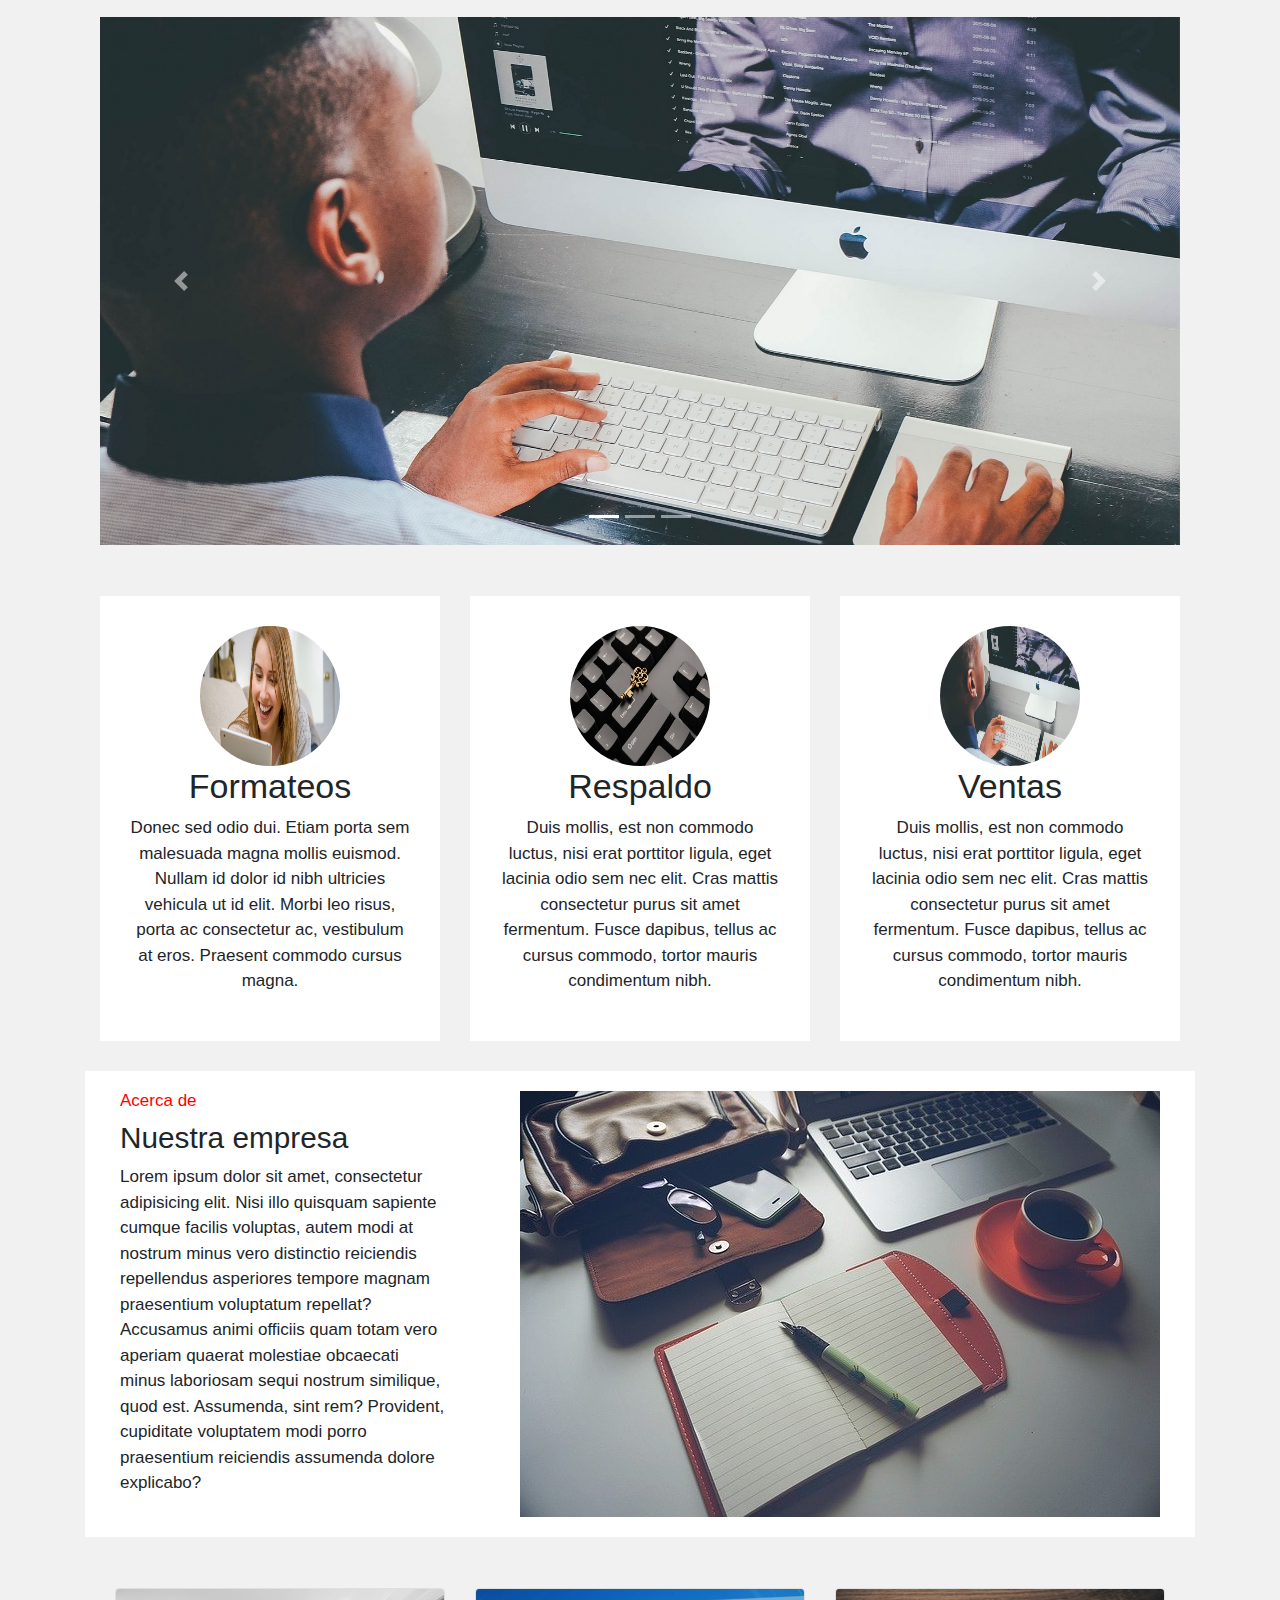
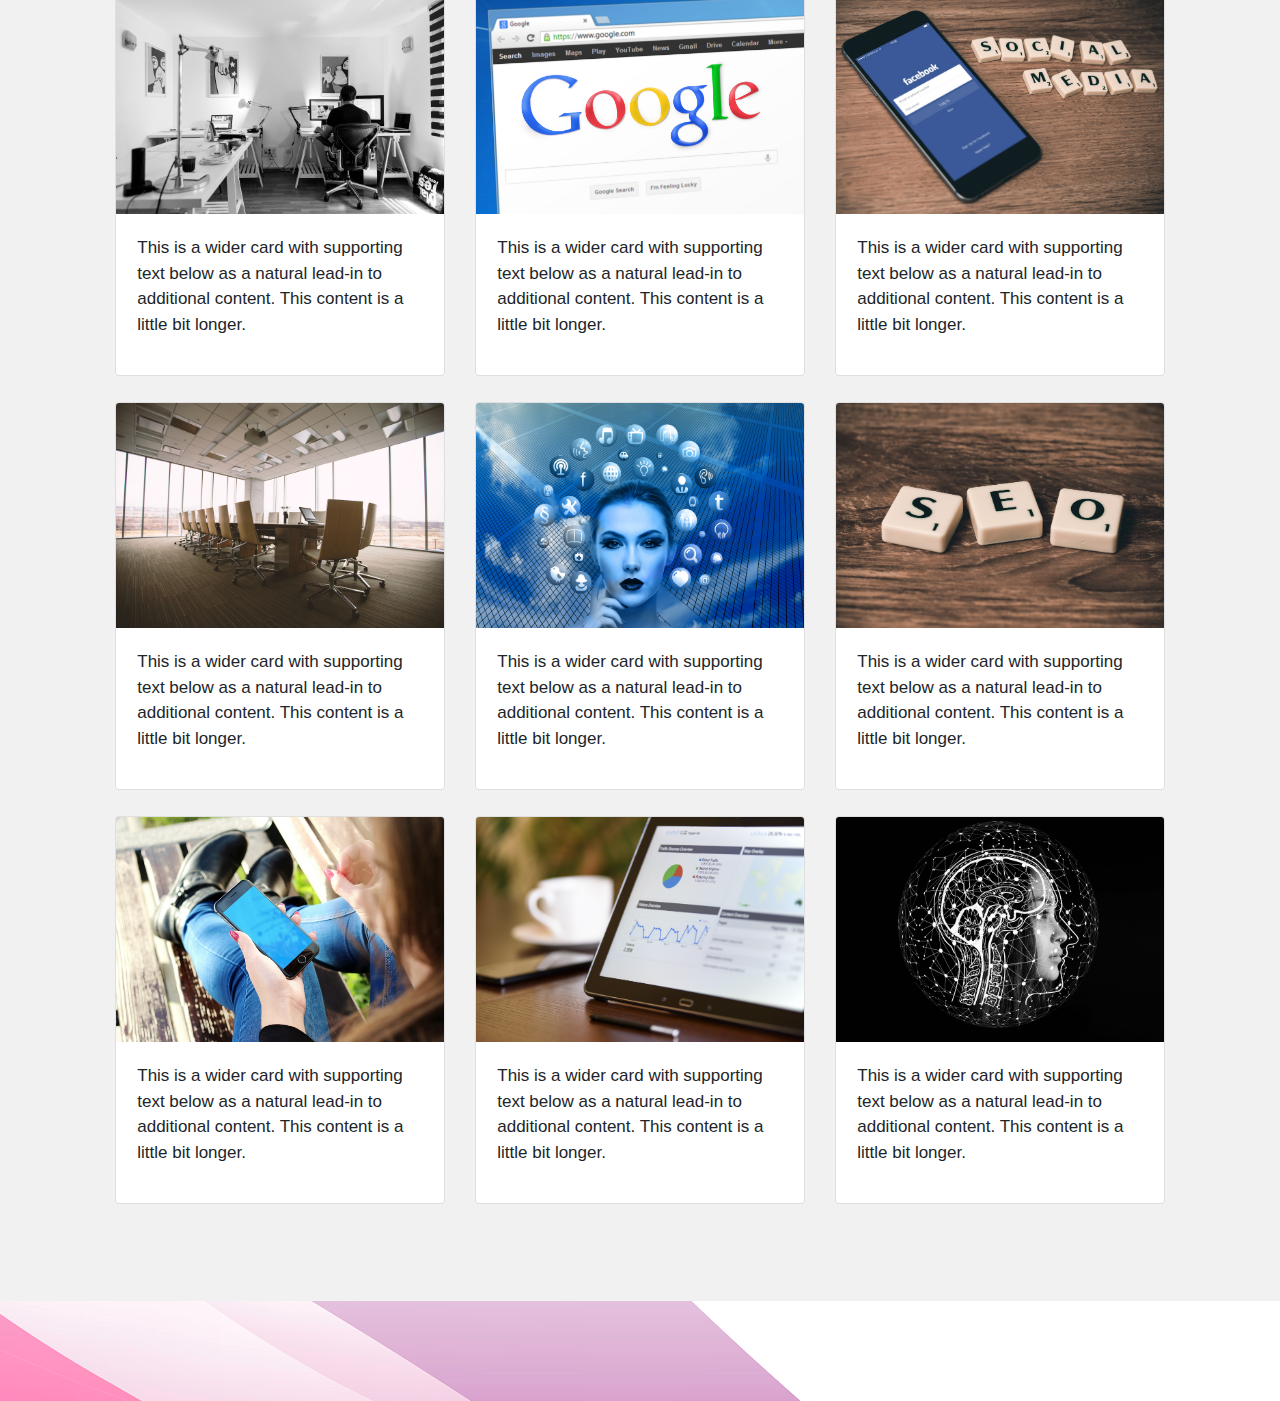
==== commit 663d71a6: "panel responsive" ====
--- a/OnePage/index.html
+++ b/OnePage/index.html
@@ -22,28 +22,7 @@
 
   <body>
 <!-- Navegador-->
-<nav class="navbar navbar-expand-lg mb-3" style="background-color: rgb(167, 167, 167);">
-  <a class="nav-item mr-3" style="color: white !important" href="#">Empresa</a>
-  <button class="navbar-toggler" type="button" data-toggle="collapse" data-target="#navbarSupportedContent"
-    aria-controls="navbarSupportedContent" aria-expanded="false" aria-label="Toggle navigation">
-    <span class="navbar-toggler-icon"></span>
-  </button>
-
-  <div class="collapse navbar-collapse" id="navbarSupportedContent">
-    <ul class="navbar-nav mr-auto">
-      <li class="nav-item" style="color: white !important">
-        Usuario
-      </li>
-    </ul>
-    <form class="form-inline my-2 my-lg-0">
-      <a  href="../OnePage/index.html">
-        <button class="btn btn-info my-2 my-sm-0 mr-3" type="button">One page</button>
-      </a>
-      <a href="../index.html" style="color: white !important">Salir</a>
-      
-    </form>
-  </div>
-</nav>
+
     
     <main role="main container">     
 
@@ -52,7 +31,7 @@
 
 
         <!-- BANNER -->
-        <div id="carouselExampleIndicators" class="carousel slide mb-5" data-ride="carousel">
+        <div id="carouselExampleIndicators" class="carousel slide mb-5 mt-3" data-ride="carousel">
             <ol class="carousel-indicators">
             <li data-target="#carouselExampleIndicators" data-slide-to="0" class="active"></li>
             <li data-target="#carouselExampleIndicators" data-slide-to="1"></li>
--- a/css/style.css
+++ b/css/style.css
@@ -409,4 +409,5 @@
 
 .imagen-producto-prueba{
     width: 100%;
-}+}
+
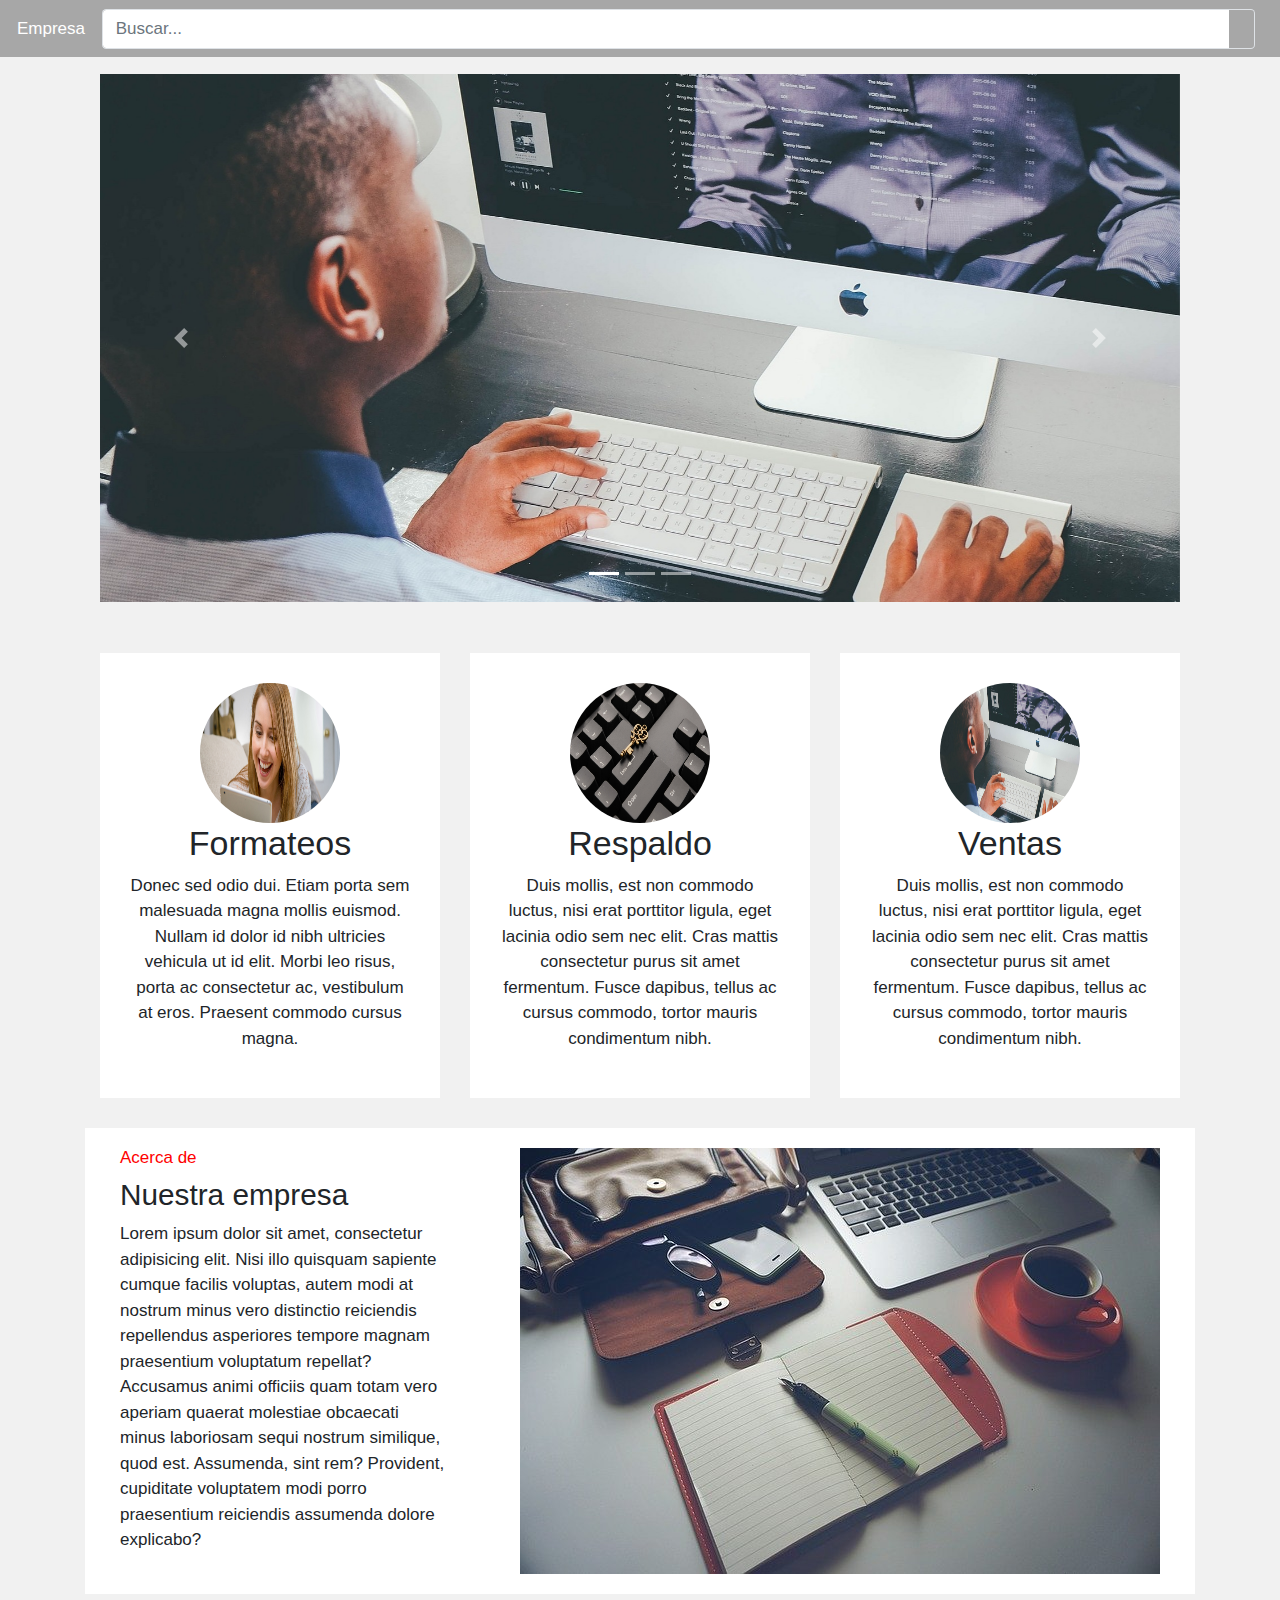
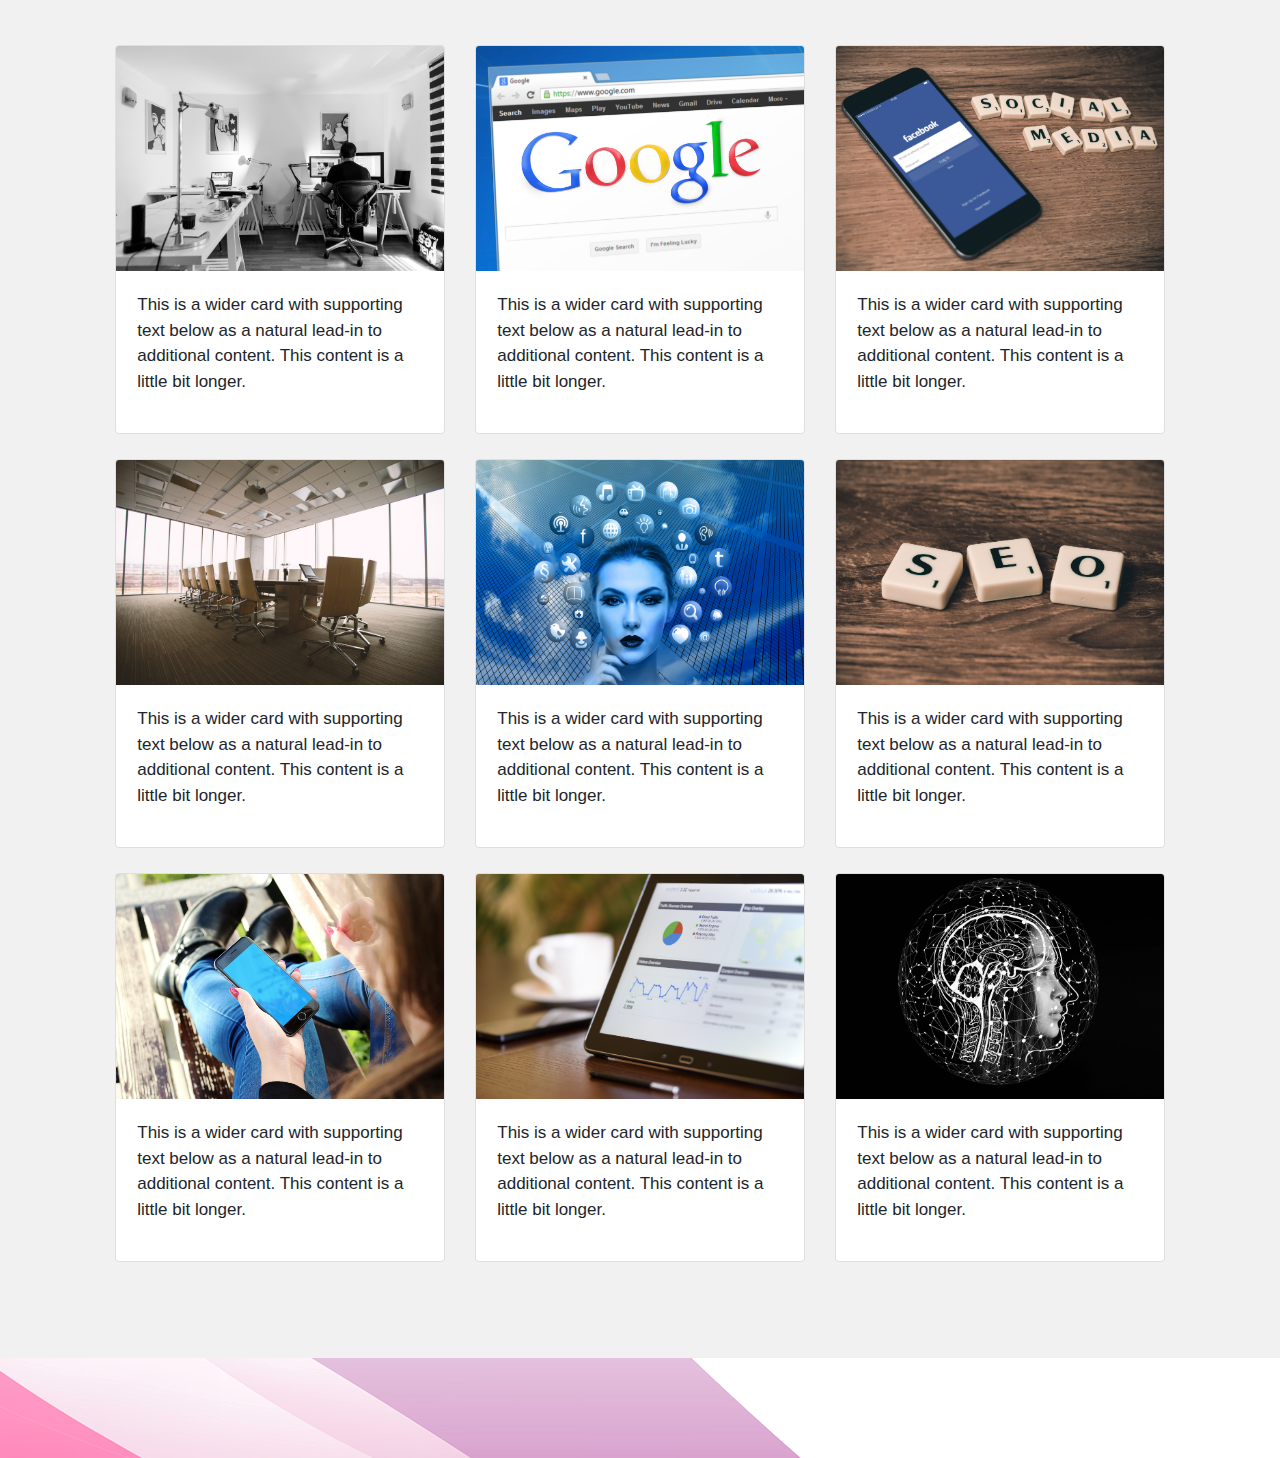
==== commit cfd6e002: "navbar en one page" ====
--- a/OnePage/index.html
+++ b/OnePage/index.html
@@ -22,7 +22,44 @@
 
   <body>
 <!-- Navegador-->
-
+<nav class="navbar navbar-expand-md  navbar-dark " style="background-color: rgb(167, 167, 167);">
+  <div class="d-flex flex-grow-1">
+    <a class="nav-item mr-3 centrar" style="color: white !important" href="#">Empresa</a>
+      <form class="mr-2 my-auto w-100 d-inline-block order-1">
+          <div class="input-group">
+              <input id="input-busqueda" type="text" class="form-control border border-right-0" placeholder="Buscar...">
+              <span class="input-group-append">
+                <!-- <a href="html/resultados_busqueda.html"> -->
+                  <button id="button-busqueda" class="btn btn-outline-light border border-left-0" type="button">
+                      <i class="fa fa-search"></i>
+                  </button>
+                <!-- </a> -->
+                  
+              </span>
+          </div>
+      </form>
+  </div>
+  <!-- <button class="navbar-toggler order-0" type="button" data-toggle="collapse" data-target="#navbar7">
+      <span class="navbar-toggler-icon"></span>
+  </button> -->
+  <!-- <div class="navbar-collapse collapse flex-shrink-1 flex-grow-0 order-last" id="navbar7">
+    <ul class="navbar-nav">
+  
+      <li class="nav-item">
+        <a class="nav-link"  style="color: white !important;" href="#">Nosotros</a>
+      </li>
+      <li class="nav-item">
+        <a style="color: white !important;" class="nav-link" href="#">Categorías</a>
+      </li>
+      <li class="nav-item">
+        <a style="color: white !important;" class="nav-link" href="#">Contacto</a>
+      </li>
+      <li class="nav-item mr-5">
+        <a style="color: white !important;" class="nav-link" href="html/login.html">Entrar</a>
+      </li>
+    </ul>
+  </div> -->
+</nav>
     
     <main role="main container">     
 
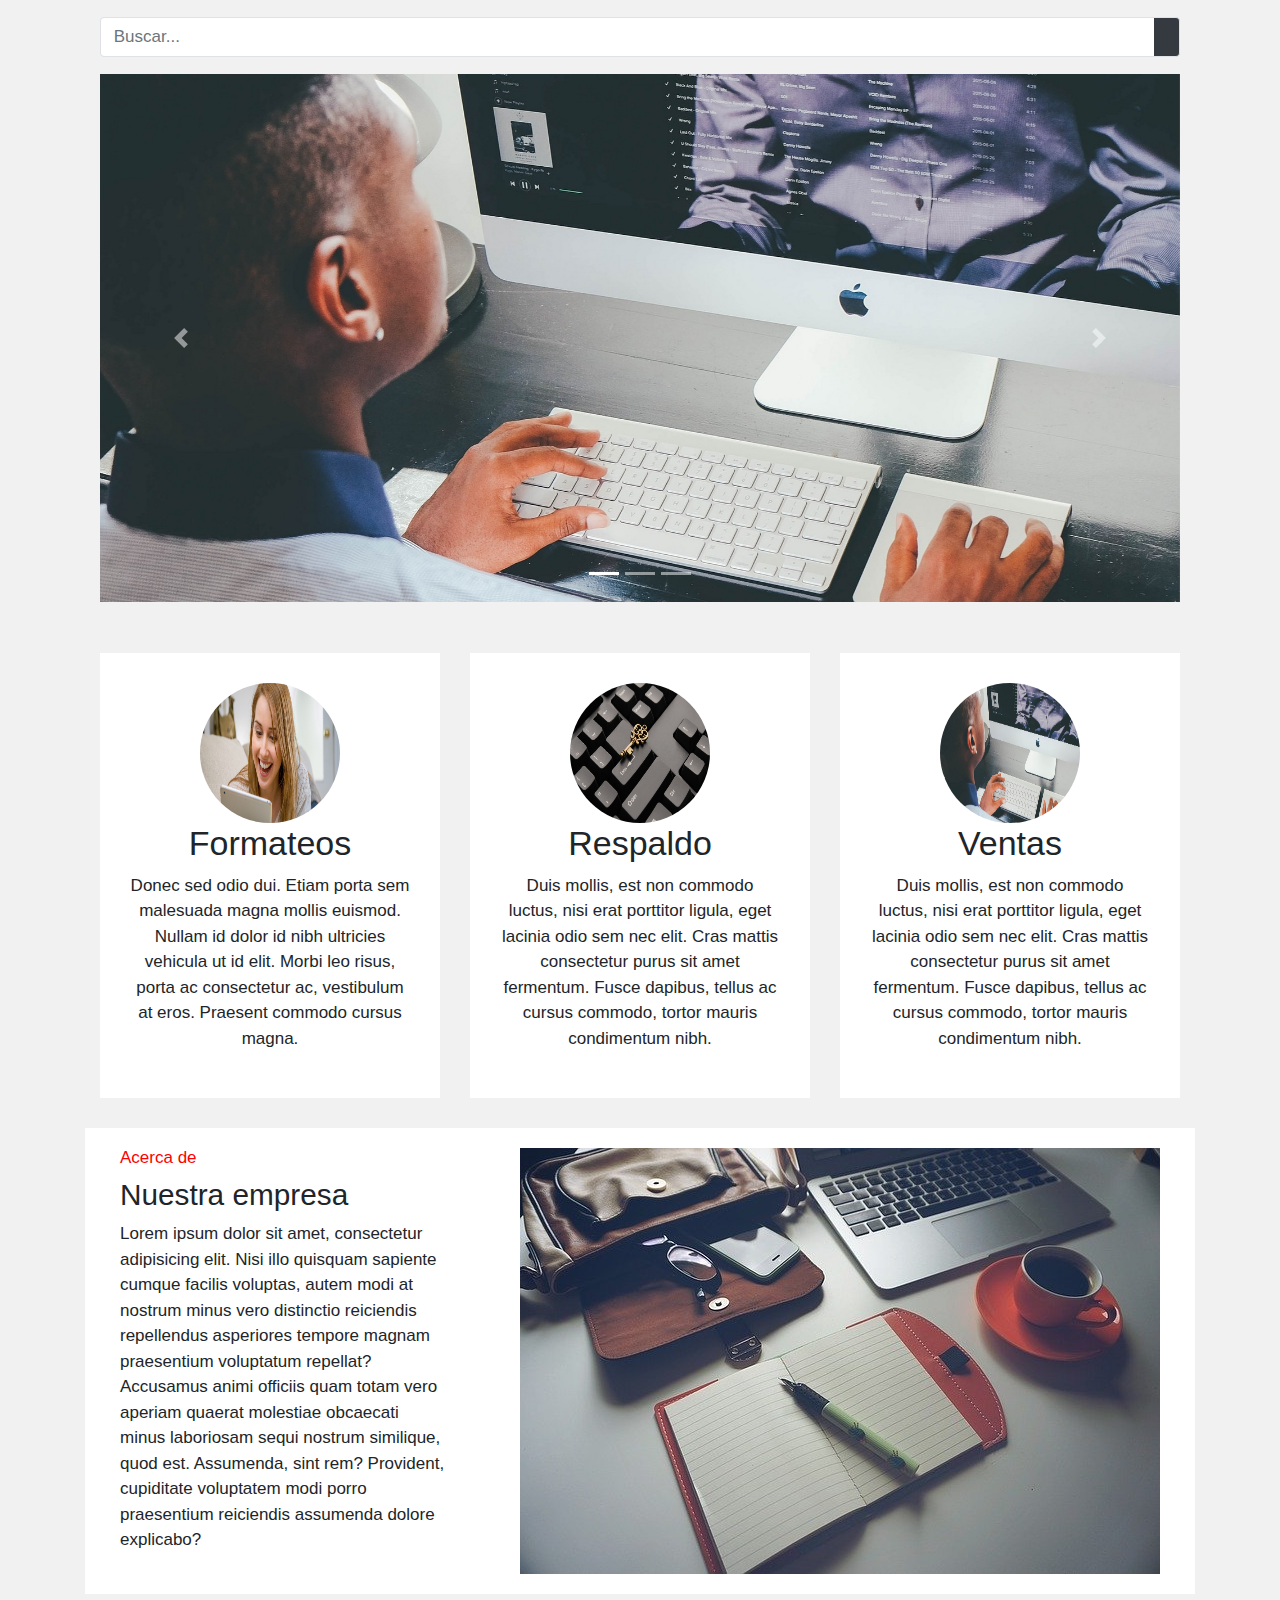
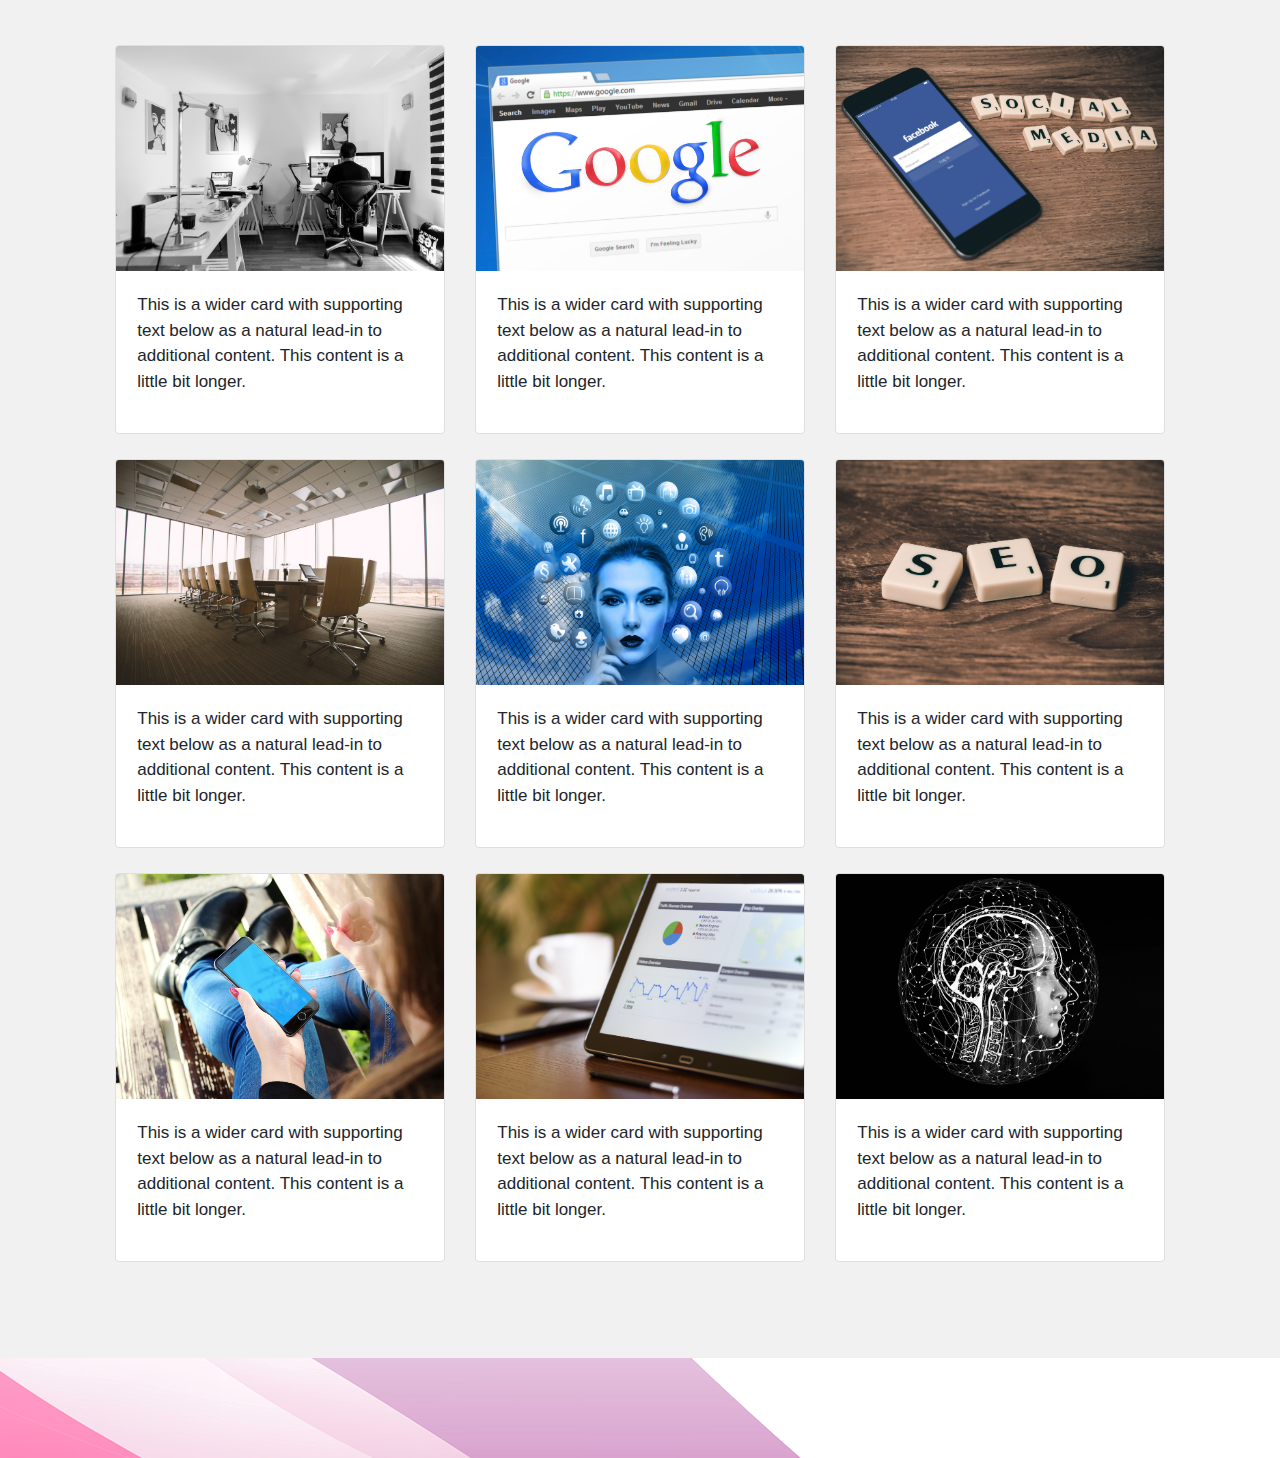
==== commit ff6a362d: "solo la barra sin nav" ====
--- a/OnePage/index.html
+++ b/OnePage/index.html
@@ -21,50 +21,30 @@
     </head>
 
   <body>
+
+    
+    <main role="main container">     
+
+
+
+      
+      <div id="myCarousel" class="carousel slide container mt-3" data-ride="carousel">       
+      <div class="container marketing mb-3">
+
 <!-- Navegador-->
-<nav class="navbar navbar-expand-md  navbar-dark " style="background-color: rgb(167, 167, 167);">
-  <div class="d-flex flex-grow-1">
-    <a class="nav-item mr-3 centrar" style="color: white !important" href="#">Empresa</a>
-      <form class="mr-2 my-auto w-100 d-inline-block order-1">
-          <div class="input-group">
-              <input id="input-busqueda" type="text" class="form-control border border-right-0" placeholder="Buscar...">
-              <span class="input-group-append">
-                <!-- <a href="html/resultados_busqueda.html"> -->
-                  <button id="button-busqueda" class="btn btn-outline-light border border-left-0" type="button">
-                      <i class="fa fa-search"></i>
-                  </button>
-                <!-- </a> -->
-                  
-              </span>
-          </div>
-      </form>
+<form class="mr-2 my-auto w-100 d-inline-block order-1">
+  <div class="input-group">
+      <input id="input-busqueda" type="text" class="form-control border border-right-0" placeholder="Buscar...">
+      <span class="input-group-append">
+        <!-- <a href="html/resultados_busqueda.html"> -->
+          <button id="button-busqueda" class="btn btn-dark border border-left-0" type="button">
+              <i class="fa fa-search"></i>
+          </button>
+        <!-- </a> -->
+          
+      </span>
   </div>
-  <!-- <button class="navbar-toggler order-0" type="button" data-toggle="collapse" data-target="#navbar7">
-      <span class="navbar-toggler-icon"></span>
-  </button> -->
-  <!-- <div class="navbar-collapse collapse flex-shrink-1 flex-grow-0 order-last" id="navbar7">
-    <ul class="navbar-nav">
-  
-      <li class="nav-item">
-        <a class="nav-link"  style="color: white !important;" href="#">Nosotros</a>
-      </li>
-      <li class="nav-item">
-        <a style="color: white !important;" class="nav-link" href="#">Categorías</a>
-      </li>
-      <li class="nav-item">
-        <a style="color: white !important;" class="nav-link" href="#">Contacto</a>
-      </li>
-      <li class="nav-item mr-5">
-        <a style="color: white !important;" class="nav-link" href="html/login.html">Entrar</a>
-      </li>
-    </ul>
-  </div> -->
-</nav>
-    
-    <main role="main container">     
-
-      <div id="myCarousel" class="carousel slide container" data-ride="carousel">       
-      <div class="container marketing mb-3">
+</form>
 
 
         <!-- BANNER -->
@@ -299,4 +279,12 @@
      crossorigin="anonymous"></script>
    <script type="text/javascript" src="../Bootstrap/bootstrap.bundle.min.js"></script>
 
+   <script type="text/javascript">
+    document.getElementById("button-busqueda").onclick = function () {
+  if(document.getElementById("input-busqueda").value!=""){
+    location.href = "../html/resultados_busqueda.html";
+  }
+    };
+</script>
+
 </body></html>